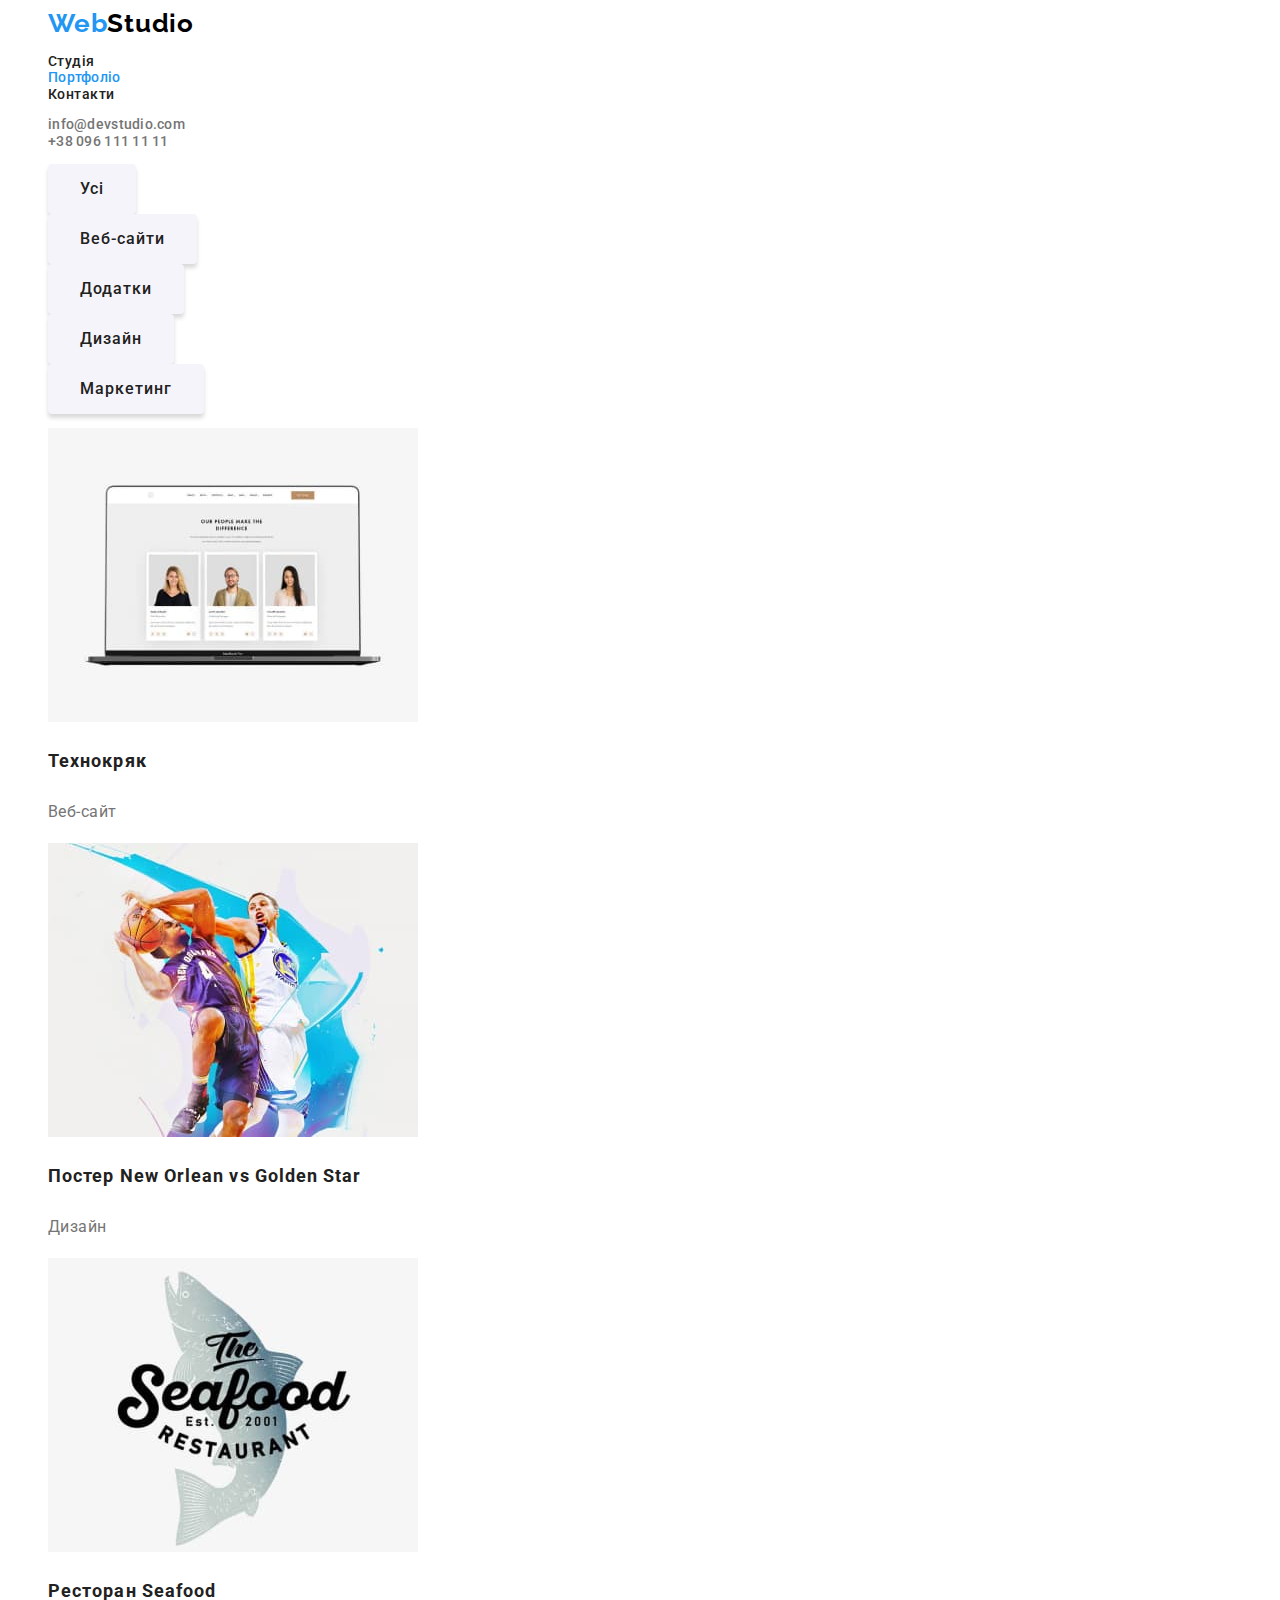
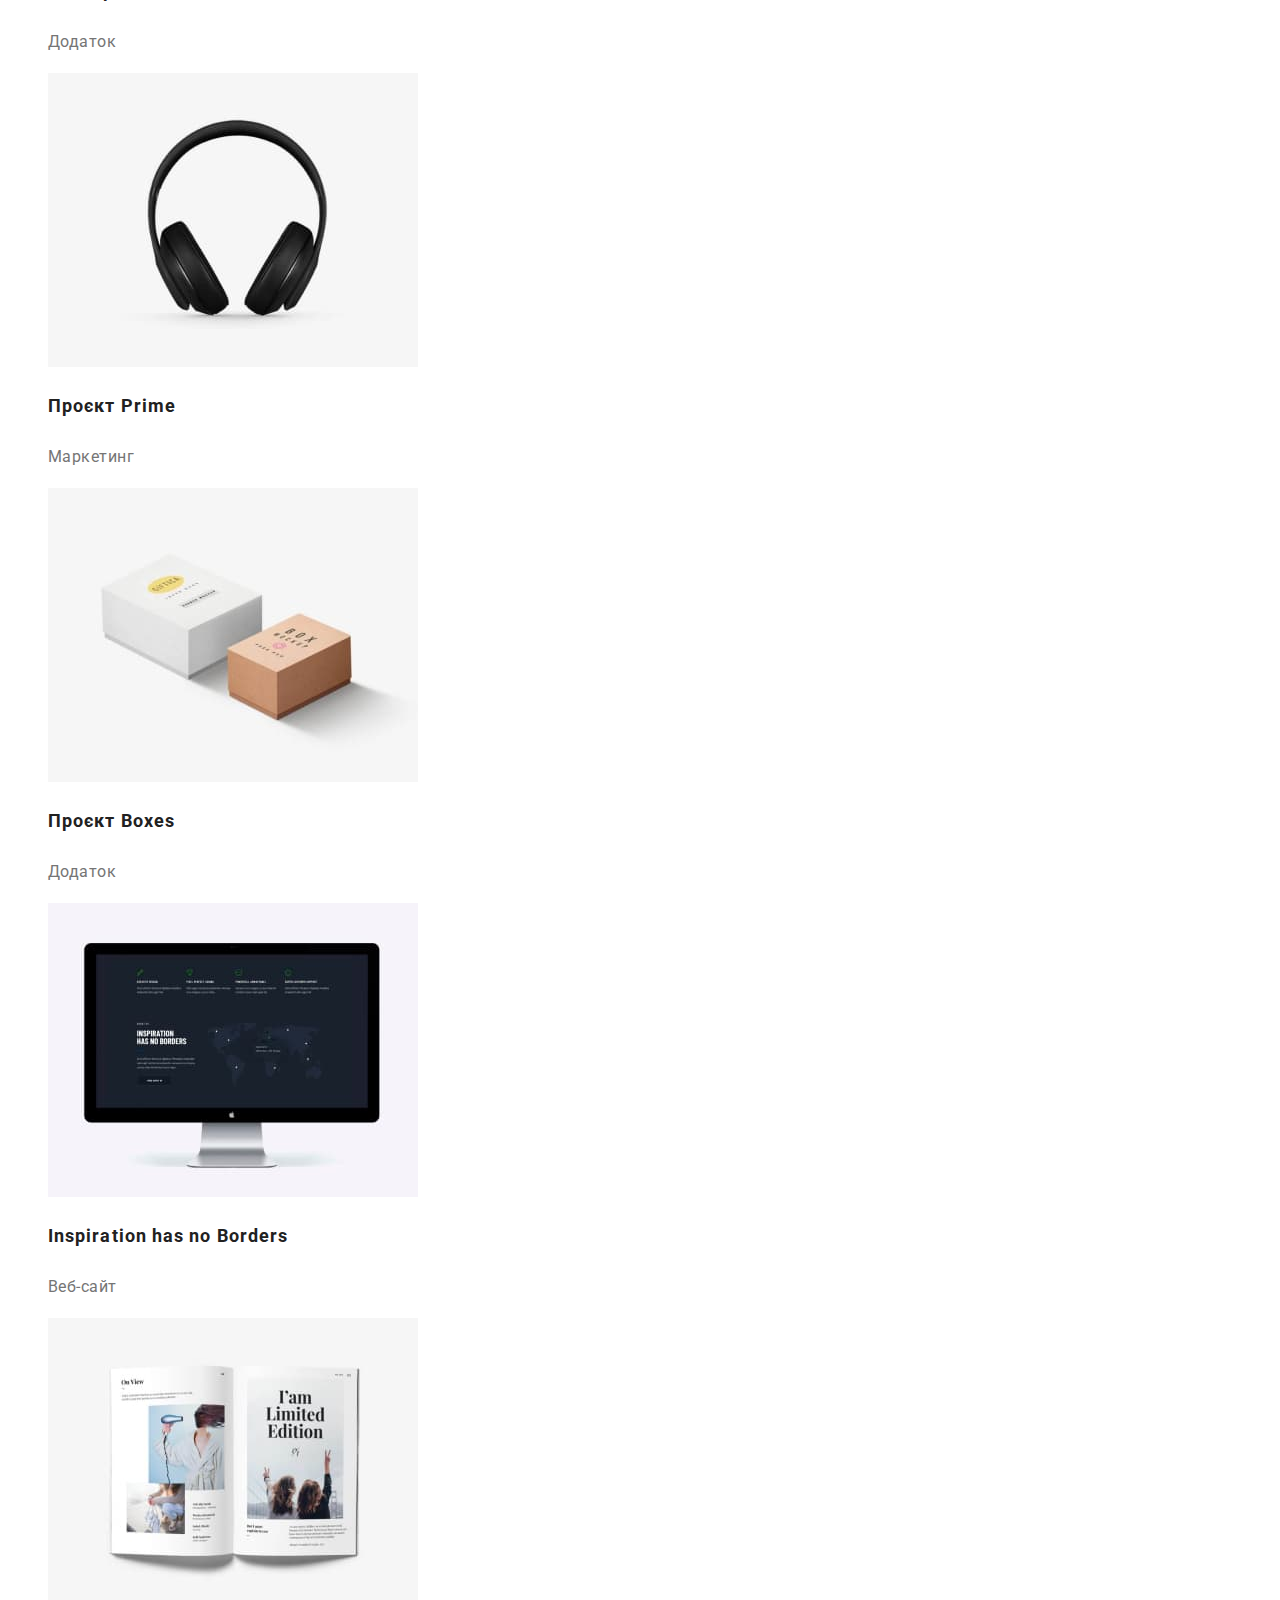
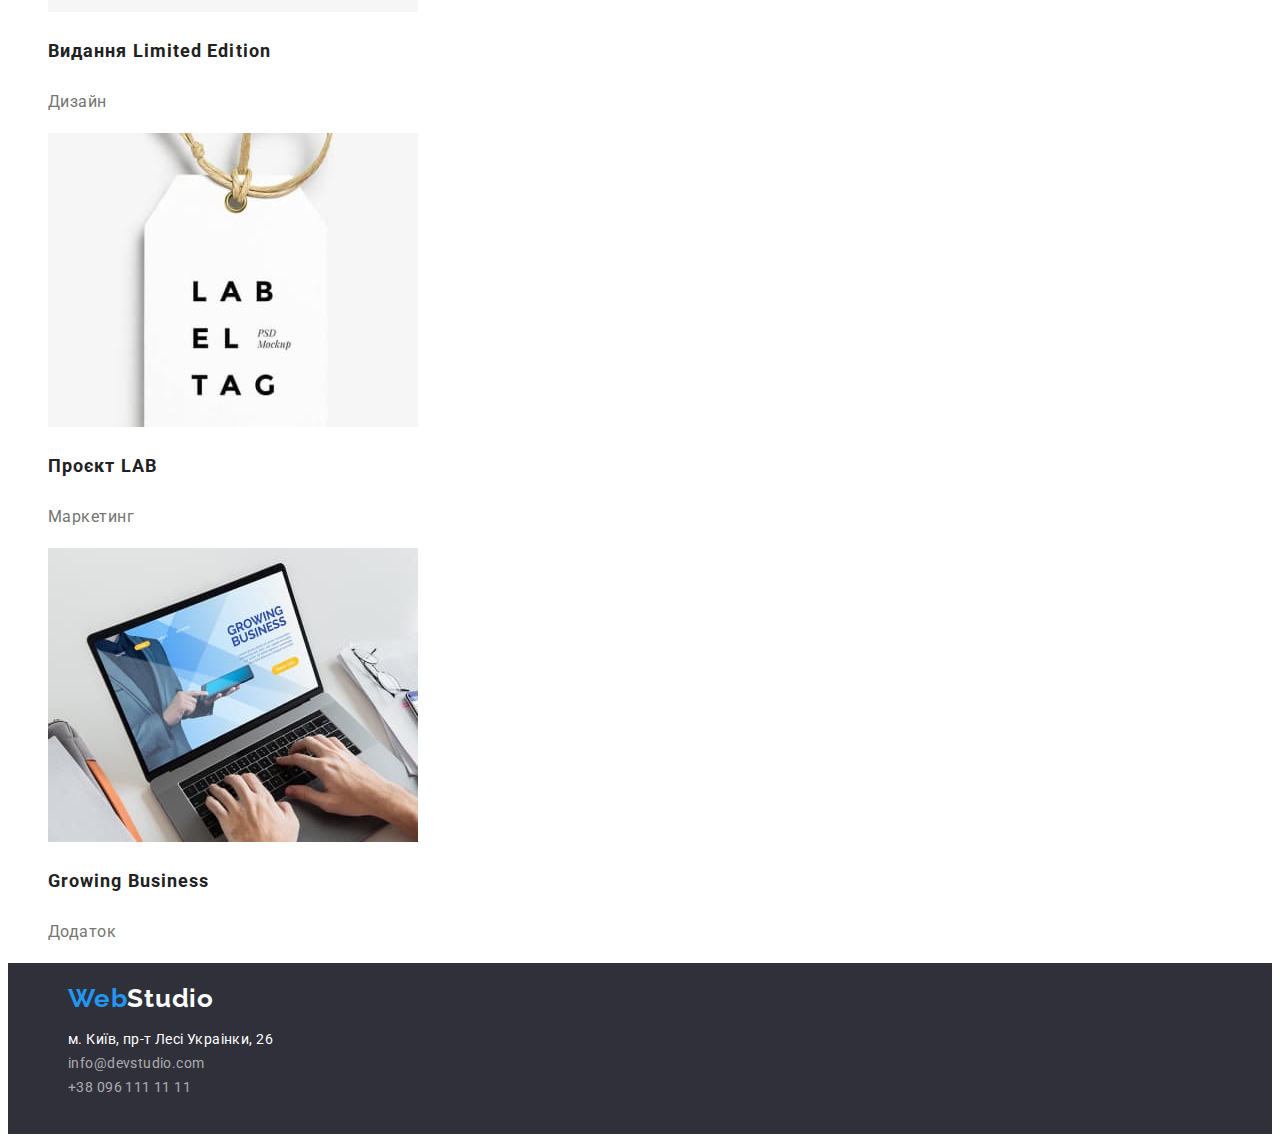
==== portfolio.html @ 859aaff2 "Initial commit" ====
<!DOCTYPE html>
<html lang="en">
<head>
    <meta charset="UTF-8">
    <meta http-equiv="X-UA-Compatible" content="IE=edge">
    <meta name="viewport" content="width=device-width, initial-scale=1.0">

    <title>Portfolio</title>
    <link rel="stylesheet" href="./css/styles.css">
    <link rel="preconnect" href="https://fonts.googleapis.com">
    <link rel="preconnect" href="https://fonts.gstatic.com" crossorigin>
    <link href="https://fonts.googleapis.com/css2?family=Raleway:wght@700&family=Roboto:wght@400;500;700;900&display=swap" rel="stylesheet">

</head>
<body>
    
    <!--HEADER-->
    <header class="header">

        <nav>
            <a class="logo" href="./index.html">Web<span class="logoheader">Studio</span></a>
            
    
            <ul>
              <li><a href="./index.html">Студія</a></li>
              <li><a href="./portfolio.html"><span class="link-active">Портфоліо</span></a></li>
              <li><a href="#">Контакти</a></li>
            </ul>
        </nav>

        <ul>
            <li><a href="mailto:info@devstudio.com" class="nav-mail">info@devstudio.com</a></li>
            <li><a href="tel:+380961111111" class="nav-tel">+38 096 111 11 11</a></li>
        </ul>

    </header>


    <!--MAIN-->
    <main>
        <section>
            <h1 class="visually-hidden">Портфоліо</h1>
            <ul>
                <li><button type="button" class="btn-portfolio"> Усі </button></li>
                <li><button type="button" class="btn-portfolio"> Веб-сайти </button></li>
                <li><button type="button" class="btn-portfolio"> Додатки </button></li>
                <li><button type="button" class="btn-portfolio"> Дизайн </button></li>
                <li><button type="button" class="btn-portfolio"> Маркетинг </button></li>
            </ul>


            
            <ul>
                    
                <!-- Картка 1-->
                        
                    <li><img src="images/item1.jpg" alt="ноутбук" width="370">
                                
                    <h3 class="item-title">Технокряк</h3>
                    <p class="item-descr">Веб-сайт</p></li>

                <!-- Картка 2-->
                
                    <li><img src="images/item2.jpg" alt="баскетбол" width="370">
                    
                    <h3 class="item-title">Постер New Orlean vs Golden Star</h3>
                    <p class="item-descr">Дизайн</p></li>

                <!-- Картка 3-->
                        
                    <li><img src="images/item3.jpg" alt="ресторан морепродуктів" width="370">
                
                    <h3 class="item-title">Ресторан Seafood</h3>
                    <p class="item-descr">Додаток</p></li>

                <!-- Картка 4-->
            
                    <li><img src="images/item4.jpg" alt="навушники" width="370">
                        
                    <h3 class="item-title">Проєкт Prime</h3>
                    <p class="item-descr">Маркетинг</p></li>  
                    
                <!-- Картка 5-->
                    
                <li><img src="images/item5.jpg" alt="коробочки" width="370">
            
                    <h3 class="item-title">Проєкт Boxes</h3>
                    <p class="item-descr">Додаток</p></li>

                <!-- Картка 6-->
            
                    <li><img src="images/item6.jpg" alt="монітор" width="370">
                        
                    <h3 class="item-title">Inspiration has no Borders</h3>
                    <p class="item-descr">Веб-сайт</p></li>   

                <!-- Картка 7-->
                            
                <li><img src="images/item7.jpg" alt="книга" width="370">
                    
                    <h3 class="item-title">Видання Limited Edition</h3>
                    <p class="item-descr">Дизайн</p></li>

                <!-- Картка 8-->
            
                    <li><img src="images/item8.jpg" alt="бірка" width="370">
                        
                    <h3 class="item-title">Проєкт LAB</h3>
                    <p class="item-descr">Маркетинг</p></li>   
                        
                <!-- Картка 9-->
            
                <li><img src="images/item9.jpg" alt="людина працює за ноутбуком" width="370">
                        
                    <h3 class="item-title">Growing Business</h3>
                    <p class="item-descr">Додаток</p></li>   
                    
            </ul>
        </section>



    </main>

    <!--FOOTER-->
    <footer class="footer">
        <a class="logo" href="./index.html">Web<span class="logofooter">Studio</span></a>
            <address>  
                <ul>
                    <li><a class="footer-address" href="https://goo.gl/maps/CPtrU1FHBa2aNyZL9" target="_blank" rel="noopener noreferrer nofollow">м. Київ, пр-т Лесі Украінки, 26</a></li>

                    <li><a class="footer-mail" href="mailto:info@devstudio.com">info@devstudio.com</a></li>
                    <li><a class="footer-tel" href="tel:+380961111111">+38 096 111 11 11</a></li>
                </ul>
            </address>
    </footer>

</body>
</html>
---- css/styles.css ----
:root {
    --main-color: #212121;
    --secondary-color: #757575;
    --active-color: #2196F3;
    --white-color: #ffffff;
    --link-color-rgba: rgba(255, 255, 255, 0.6);
    --bg-dark: #2F303A;
    --bg-light: #F5F4FA;
    --main-font: 'Roboto', sans-serif;
    --secondary-font: 'Raleway', sans-serif;
}

body {
    font-family: var(--main-font);
    color: var(--secondary-color);
    font-size: 14px;
    letter-spacing: 0.03em;
    background-color: var(--white-color);
}

a {
    color: var(--main-color);
    font-weight: 500;
    text-decoration: none;
}

a:focus, a:hover {
    color: var(--active-color);
}

ul {
    list-style-type: none; 
}

.link-active {
    font-weight: 500;
    font-size: 14px;
    line-height: 1.14;
    letter-spacing: 0.02em;

    color: var(--active-color);
}

.visually-hidden {
    position: absolute;
    white-space: nowrap;
    width: 1px;
    height: 1px;
    overflow: hidden;
    border: 0;
    padding: 0;
    clip: rect(0 0 0 0);
    clip-path: inset(50%);
    margin: -1px;
}
  
/* H E A D E R */

.header {
    background-color: var(--white-color);
}

.logo {
    font-family: var(--secondary-font);
    font-style: normal;
    font-weight: 700;
    font-size: 26px;
    line-height: 1.19;
    letter-spacing: 0.03em;
    text-decoration: none;
    padding-left: 40px;
    
    color: var(--active-color);
}

.logoheader {
    color: #000000;
}

.nav-mail {
    font-weight: 500;
    font-size: 14px;
    line-height: 1.14;
    letter-spacing: 0.02em;

    color: var(--secondary-color);

}

.nav-tel {
    font-weight: 500;
    font-size: 14px;
    line-height: 1.14;
    letter-spacing: 0.02em;

    color: var(--secondary-color)
}


/* M A I N */

.section {
    background: var(--bg-dark);
    text-align: center;
    justify-content: center;
    padding: 50px;

}

.section-title {
    font-weight: 900;
    font-size: 44px;
    line-height: 1.36;

    text-align: center;
    letter-spacing: 0.06em;
    text-transform: uppercase;

    color: var(--white-color);
}

.btn-main {
    font-family: inherit;
    font-weight: 700;
    font-size: 16px;
    line-height: 1.875;
    align-items: center;
    text-align: center;
    letter-spacing: 0.06em;
    padding: 10px 32px;

    color: var(--white-color);

    background: var(--active-color);
    box-shadow: 0px 4px 4px rgba(0, 0, 0, 0.15);
    border-radius: 4px;
    border-style: none;
}

.btn-main:hover, .btn-main:focus  {
    cursor: pointer;
}

.description-title {
    font-weight: 700;
    font-size: 14px;
    line-height: 1.71;
    letter-spacing: 0.03em;
    text-transform: uppercase;

    color: var(--main-color);
}

.description-text {
    font-weight: 400;
    font-size: 14px;
    line-height: 1.71;
    letter-spacing: 0.03em;

    color: var(--secondary-color)
}

.row {
    display: inline-flex;
    flex-direction: row;
}

.img-item {
    margin-left: 30px;
    align-items: center;
}

.title {
    font-weight: 700;
    font-size: 36px;
    line-height: 1.16;
    text-align: center;
    letter-spacing: 0.03em;

    color: var(--main-color);
}

.team {
    background: var(--bg-light);
}

/*.card {
    display: inline-flex;
    margin-left: 30px;
    margin-bottom: 30px;
    background: var(--white-color);
    
    box-shadow: 0px 1px 3px rgba(0, 0, 0, 0.12), 0px 1px 1px rgba(0, 0, 0, 0.14), 0px 2px 1px rgba(0, 0, 0, 0.2);
    border-radius: 0px 0px 4px 4px;
}*/

.team-img {
    text-align: center;
}

.team-title {
    font-weight: 500;
    font-size: 16px;
    line-height: 1.187;
    text-align: center;
    letter-spacing: 0.03em;

    color: var(--main-color)
}

.team-text {
    font-weight: 400;
    font-size: 16px;
    line-height: 1.16;
    text-align: center;
    letter-spacing: 0.03em;

    color: var(--secondary-color)
}

/* F O O T E R */

.footer {
    padding: 20px;
    background-color: var(--bg-dark);
}

.logofooter {
    color: var(--white-color);
}

.footer-address {

    font-style: normal;
    font-weight: 400;
    font-size: 14px;
    line-height: 1.71;
    letter-spacing: 0.03em;

    color: var(--white-color);
}

.footer-mail, .footer-tel {
    font-style: normal;
    font-weight: 400;
    font-size: 14px;
    line-height: 1.71;
    letter-spacing: 0.03em;
    
    color: var(--link-color-rgba);
}

/* P O R T F O L I O   P A G E */

.item-title {
    font-size: 18px;
    line-height: 2;
    letter-spacing: 0.06em;

    color: var(--main-color)
}

.item-descr {
    font-size: 16px;
    line-height: 1.875;
    letter-spacing: 0.03em;

    color: var(--secondary-color)
}

.btn-portfolio {
    font-family: inherit;
    font-weight: 500;
    font-size: 16px;
    line-height: 1.875;
    align-items: center;
    text-align: center;
    letter-spacing: 0.06em;
    padding: 10px 32px;

    color: var(--main-color);

    
    background: var(--bg-light);
    box-shadow: 0px 4px 4px rgba(0, 0, 0, 0.15);
    border-radius: 4px;
    border-style: none;
    
}

.btn-portfolio:hover, .btn-portfolio:focus {
    cursor: pointer;
    background: var(--active-color);
    color:var(--white-color);
}
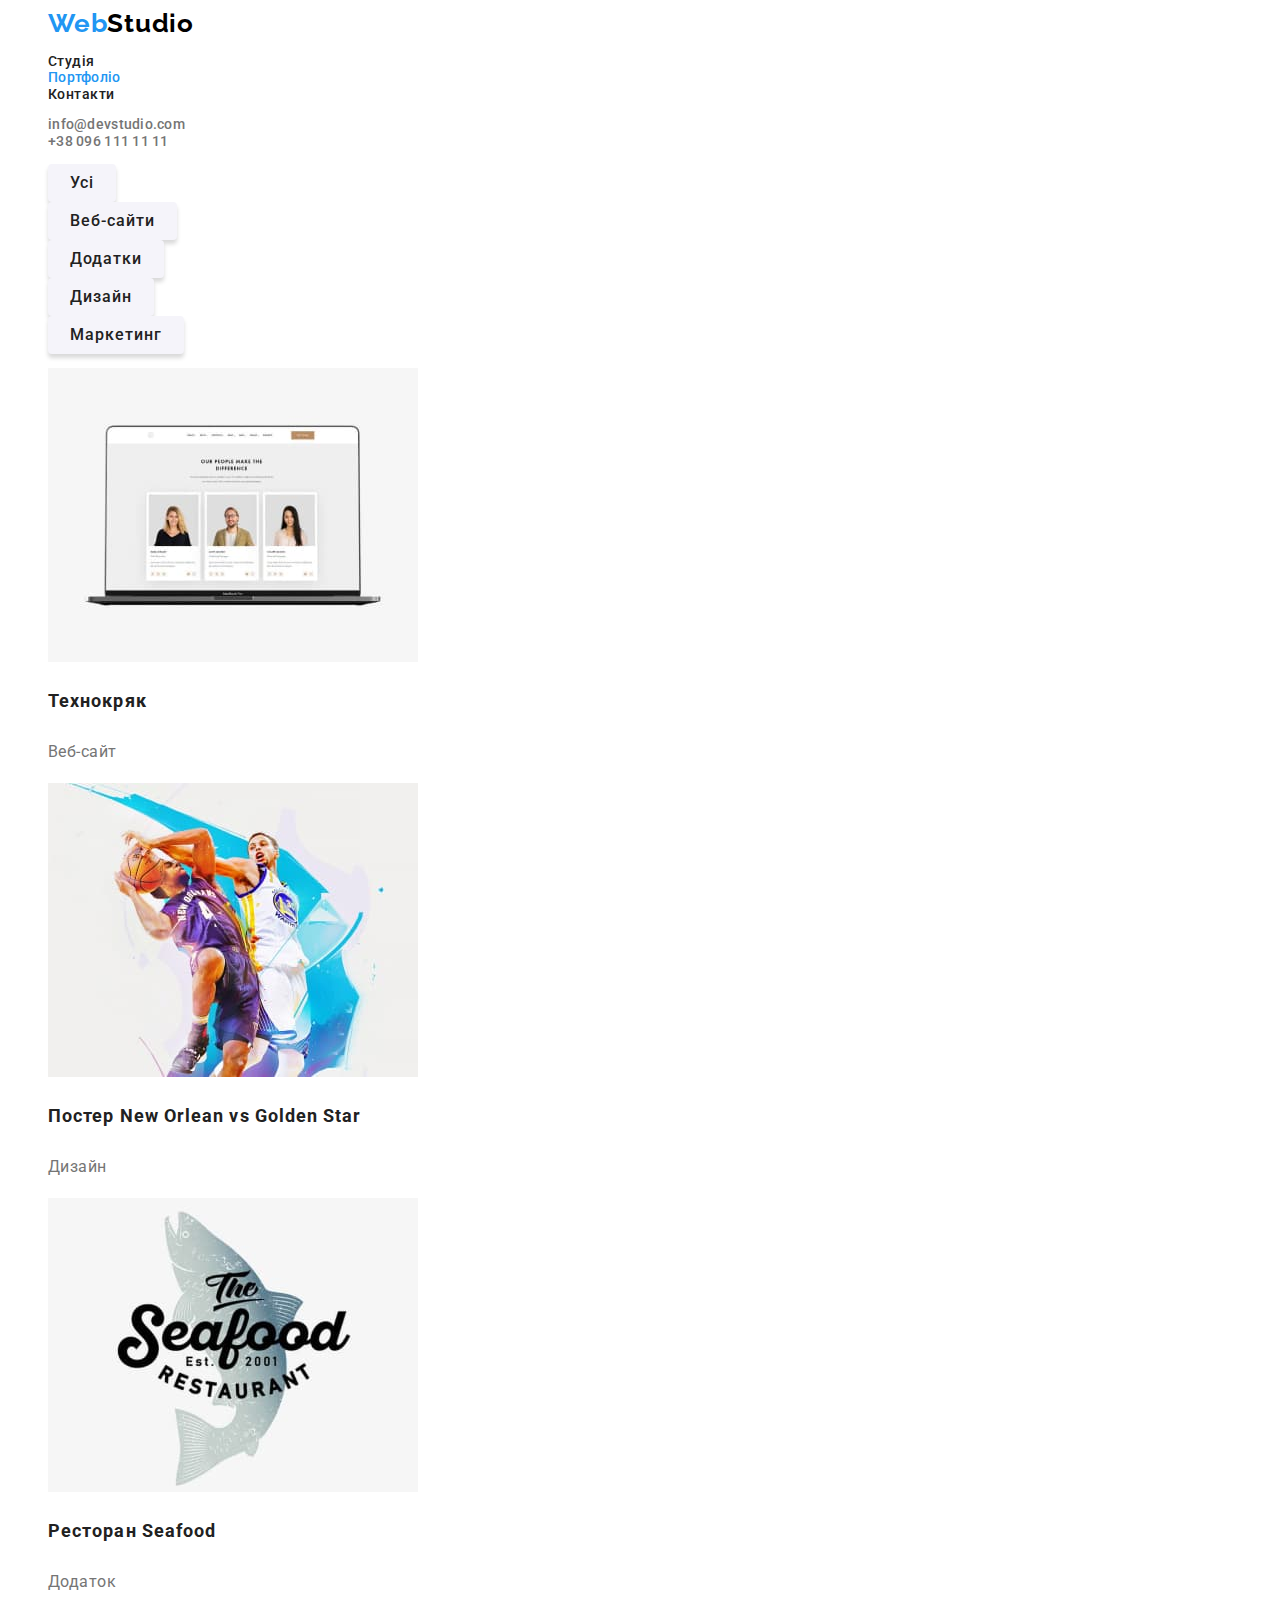
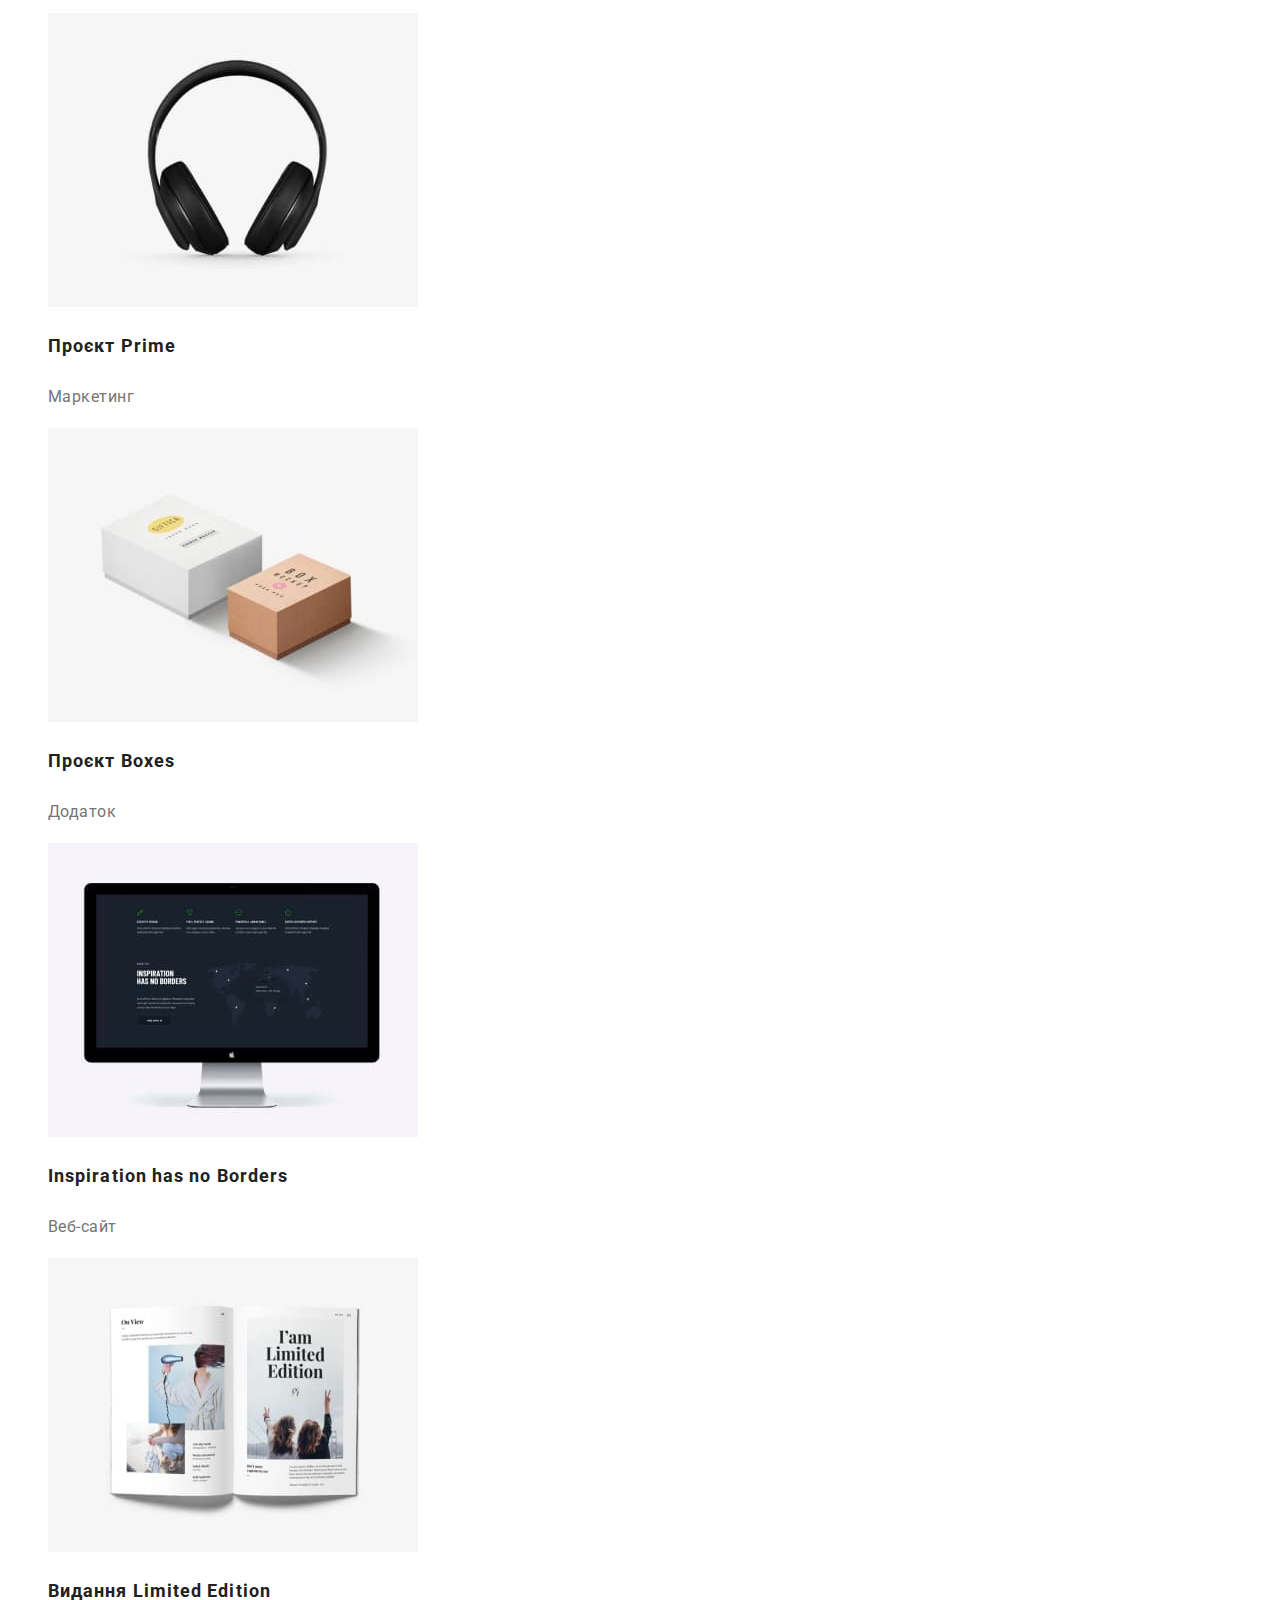
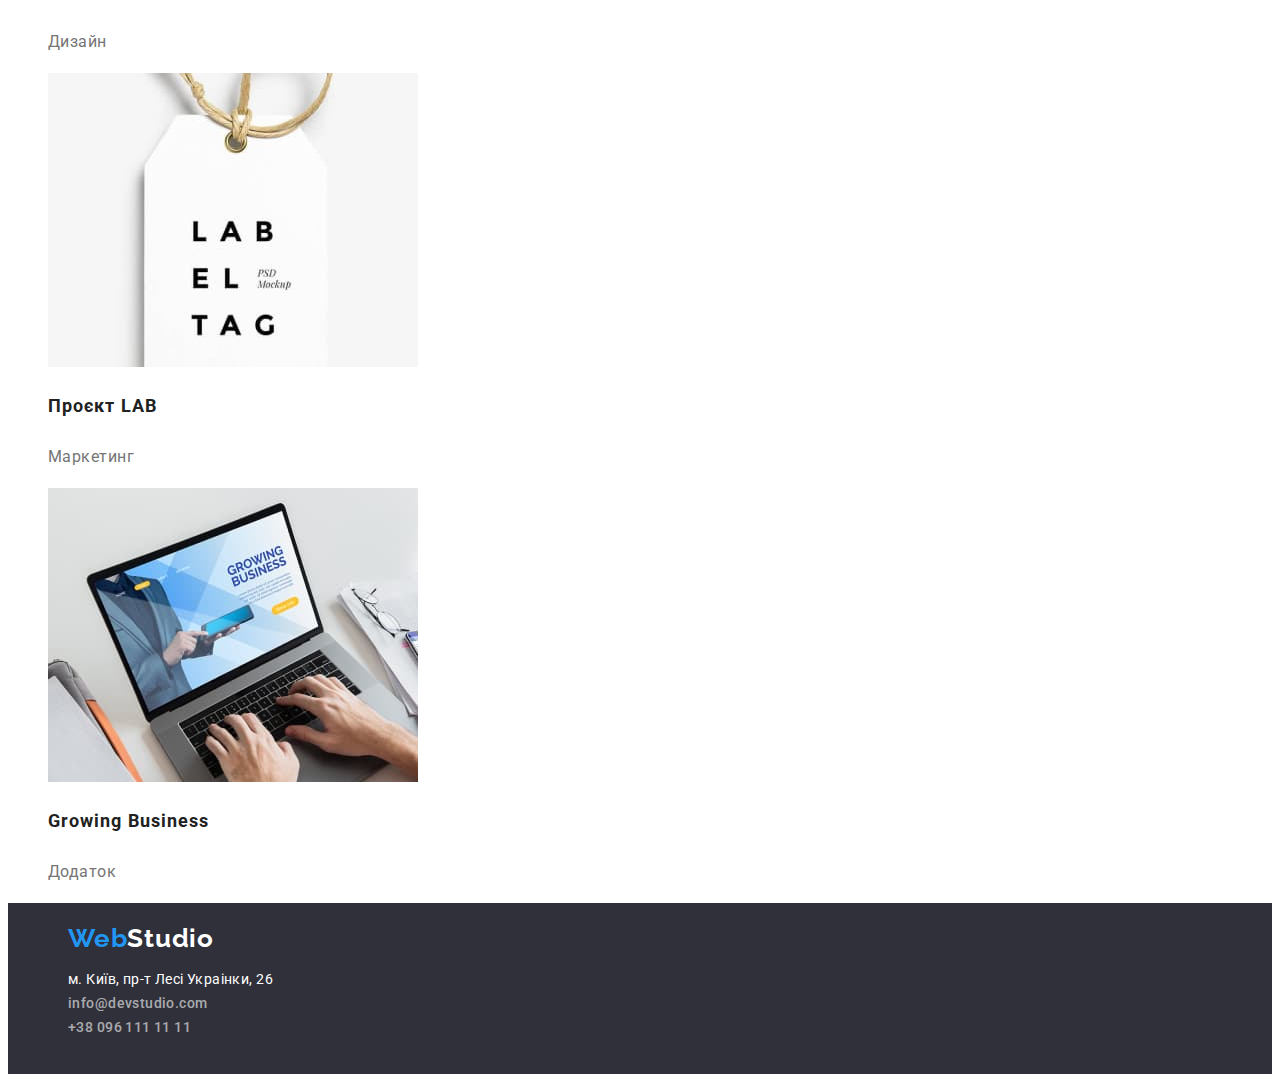
==== commit 27b11749: "update code" ====
--- a/portfolio.html
+++ b/portfolio.html
@@ -29,8 +29,8 @@
         </nav>
 
         <ul>
-            <li><a href="mailto:info@devstudio.com" class="nav-mail">info@devstudio.com</a></li>
-            <li><a href="tel:+380961111111" class="nav-tel">+38 096 111 11 11</a></li>
+            <li><a href="mailto:info@devstudio.com" class="nav-contact">info@devstudio.com</a></li>
+            <li><a href="tel:+380961111111" class="nav-contact">+38 096 111 11 11</a></li>
         </ul>
 
     </header>
@@ -48,69 +48,78 @@
                 <li><button type="button" class="btn-portfolio"> Маркетинг </button></li>
             </ul>
 
-
+            
             
             <ul>
                     
                 <!-- Картка 1-->
                         
-                    <li><img src="images/item1.jpg" alt="ноутбук" width="370">
+                    <li><a href="#" target="_blank" rel="noopener noreferrer nofollow">
+                    <img src="images/item1.jpg" alt="ноутбук" width="370"></a>
                                 
                     <h3 class="item-title">Технокряк</h3>
                     <p class="item-descr">Веб-сайт</p></li>
 
                 <!-- Картка 2-->
                 
-                    <li><img src="images/item2.jpg" alt="баскетбол" width="370">
+                    <li><a href="#" target="_blank" rel="noopener noreferrer nofollow">
+                    <img src="images/item2.jpg" alt="баскетбол" width="370"></a>
                     
                     <h3 class="item-title">Постер New Orlean vs Golden Star</h3>
                     <p class="item-descr">Дизайн</p></li>
 
                 <!-- Картка 3-->
                         
-                    <li><img src="images/item3.jpg" alt="ресторан морепродуктів" width="370">
+                    <li><a href="#" target="_blank" rel="noopener noreferrer nofollow">
+                    <img src="images/item3.jpg" alt="ресторан морепродуктів" width="370"></a>
                 
                     <h3 class="item-title">Ресторан Seafood</h3>
                     <p class="item-descr">Додаток</p></li>
 
                 <!-- Картка 4-->
             
-                    <li><img src="images/item4.jpg" alt="навушники" width="370">
+                    <li><a href="#" target="_blank" rel="noopener noreferrer nofollow">
+                    <img src="images/item4.jpg" alt="навушники" width="370"></a>
                         
                     <h3 class="item-title">Проєкт Prime</h3>
                     <p class="item-descr">Маркетинг</p></li>  
                     
                 <!-- Картка 5-->
                     
-                <li><img src="images/item5.jpg" alt="коробочки" width="370">
+                    <li><a href="#" target="_blank" rel="noopener noreferrer nofollow">
+                    <img src="images/item5.jpg" alt="коробочки" width="370"></a>
             
                     <h3 class="item-title">Проєкт Boxes</h3>
                     <p class="item-descr">Додаток</p></li>
 
                 <!-- Картка 6-->
             
-                    <li><img src="images/item6.jpg" alt="монітор" width="370">
+                    <li><a href="#" target="_blank" rel="noopener noreferrer nofollow">
+                    <img src="images/item6.jpg" alt="монітор" width="370"></a>
                         
                     <h3 class="item-title">Inspiration has no Borders</h3>
                     <p class="item-descr">Веб-сайт</p></li>   
 
                 <!-- Картка 7-->
                             
-                <li><img src="images/item7.jpg" alt="книга" width="370">
+                    <li><a href="#" target="_blank" rel="noopener noreferrer nofollow">
+                    <img src="images/item7.jpg" alt="книга" width="370"></a>
                     
                     <h3 class="item-title">Видання Limited Edition</h3>
                     <p class="item-descr">Дизайн</p></li>
 
                 <!-- Картка 8-->
             
-                    <li><img src="images/item8.jpg" alt="бірка" width="370">
+                    <li><a href="#" target="_blank" rel="noopener noreferrer nofollow">
+                    <img src="images/item8.jpg" alt="бірка" width="370"></a>
                         
                     <h3 class="item-title">Проєкт LAB</h3>
                     <p class="item-descr">Маркетинг</p></li>   
                         
                 <!-- Картка 9-->
             
-                <li><img src="images/item9.jpg" alt="людина працює за ноутбуком" width="370">
+                    <li><a href="#" target="_blank" rel="noopener noreferrer nofollow">
+                    <img src="images/item9.jpg" alt="людина працює за ноутбуком" width="370"></a>
                         
                     <h3 class="item-title">Growing Business</h3>
                     <p class="item-descr">Додаток</p></li>   
@@ -129,8 +138,8 @@
                 <ul>
                     <li><a class="footer-address" href="https://goo.gl/maps/CPtrU1FHBa2aNyZL9" target="_blank" rel="noopener noreferrer nofollow">м. Київ, пр-т Лесі Украінки, 26</a></li>
 
-                    <li><a class="footer-mail" href="mailto:info@devstudio.com">info@devstudio.com</a></li>
-                    <li><a class="footer-tel" href="tel:+380961111111">+38 096 111 11 11</a></li>
+                    <li><a class="footer-contact" href="mailto:info@devstudio.com">info@devstudio.com</a></li>
+                    <li><a class="footer-contact" href="tel:+380961111111">+38 096 111 11 11</a></li>
                 </ul>
             </address>
     </footer>
--- a/css/styles.css
+++ b/css/styles.css
@@ -19,13 +19,13 @@
 }
 
 a {
-    color: var(--main-color);
+    color: #212121;
     font-weight: 500;
     text-decoration: none;
 }
 
 a:focus, a:hover {
-    color: var(--active-color);
+    color: #2196F3;
 }
 
 ul {
@@ -33,7 +33,6 @@
 }
 
 .link-active {
-    font-weight: 500;
     font-size: 14px;
     line-height: 1.14;
     letter-spacing: 0.02em;
@@ -77,8 +76,7 @@
     color: #000000;
 }
 
-.nav-mail {
-    font-weight: 500;
+.nav-contact {
     font-size: 14px;
     line-height: 1.14;
     letter-spacing: 0.02em;
@@ -87,15 +85,6 @@
 
 }
 
-.nav-tel {
-    font-weight: 500;
-    font-size: 14px;
-    line-height: 1.14;
-    letter-spacing: 0.02em;
-
-    color: var(--secondary-color)
-}
-
 
 /* M A I N */
 
@@ -108,7 +97,6 @@
 }
 
 .section-title {
-    font-weight: 900;
     font-size: 44px;
     line-height: 1.36;
 
@@ -139,10 +127,10 @@
 
 .btn-main:hover, .btn-main:focus  {
     cursor: pointer;
+    background-color: #188CE8;
 }
 
 .description-title {
-    font-weight: 700;
     font-size: 14px;
     line-height: 1.71;
     letter-spacing: 0.03em;
@@ -152,7 +140,6 @@
 }
 
 .description-text {
-    font-weight: 400;
     font-size: 14px;
     line-height: 1.71;
     letter-spacing: 0.03em;
@@ -171,7 +158,6 @@
 }
 
 .title {
-    font-weight: 700;
     font-size: 36px;
     line-height: 1.16;
     text-align: center;
@@ -199,7 +185,6 @@
 }
 
 .team-title {
-    font-weight: 500;
     font-size: 16px;
     line-height: 1.187;
     text-align: center;
@@ -209,7 +194,6 @@
 }
 
 .team-text {
-    font-weight: 400;
     font-size: 16px;
     line-height: 1.16;
     text-align: center;
@@ -230,7 +214,6 @@
 }
 
 .footer-address {
-
     font-style: normal;
     font-weight: 400;
     font-size: 14px;
@@ -240,9 +223,8 @@
     color: var(--white-color);
 }
 
-.footer-mail, .footer-tel {
+.footer-contact {
     font-style: normal;
-    font-weight: 400;
     font-size: 14px;
     line-height: 1.71;
     letter-spacing: 0.03em;
@@ -272,11 +254,11 @@
     font-family: inherit;
     font-weight: 500;
     font-size: 16px;
-    line-height: 1.875;
+    line-height: 1.625;
     align-items: center;
     text-align: center;
     letter-spacing: 0.06em;
-    padding: 10px 32px;
+    padding: 6px 22px;
 
     color: var(--main-color);
 
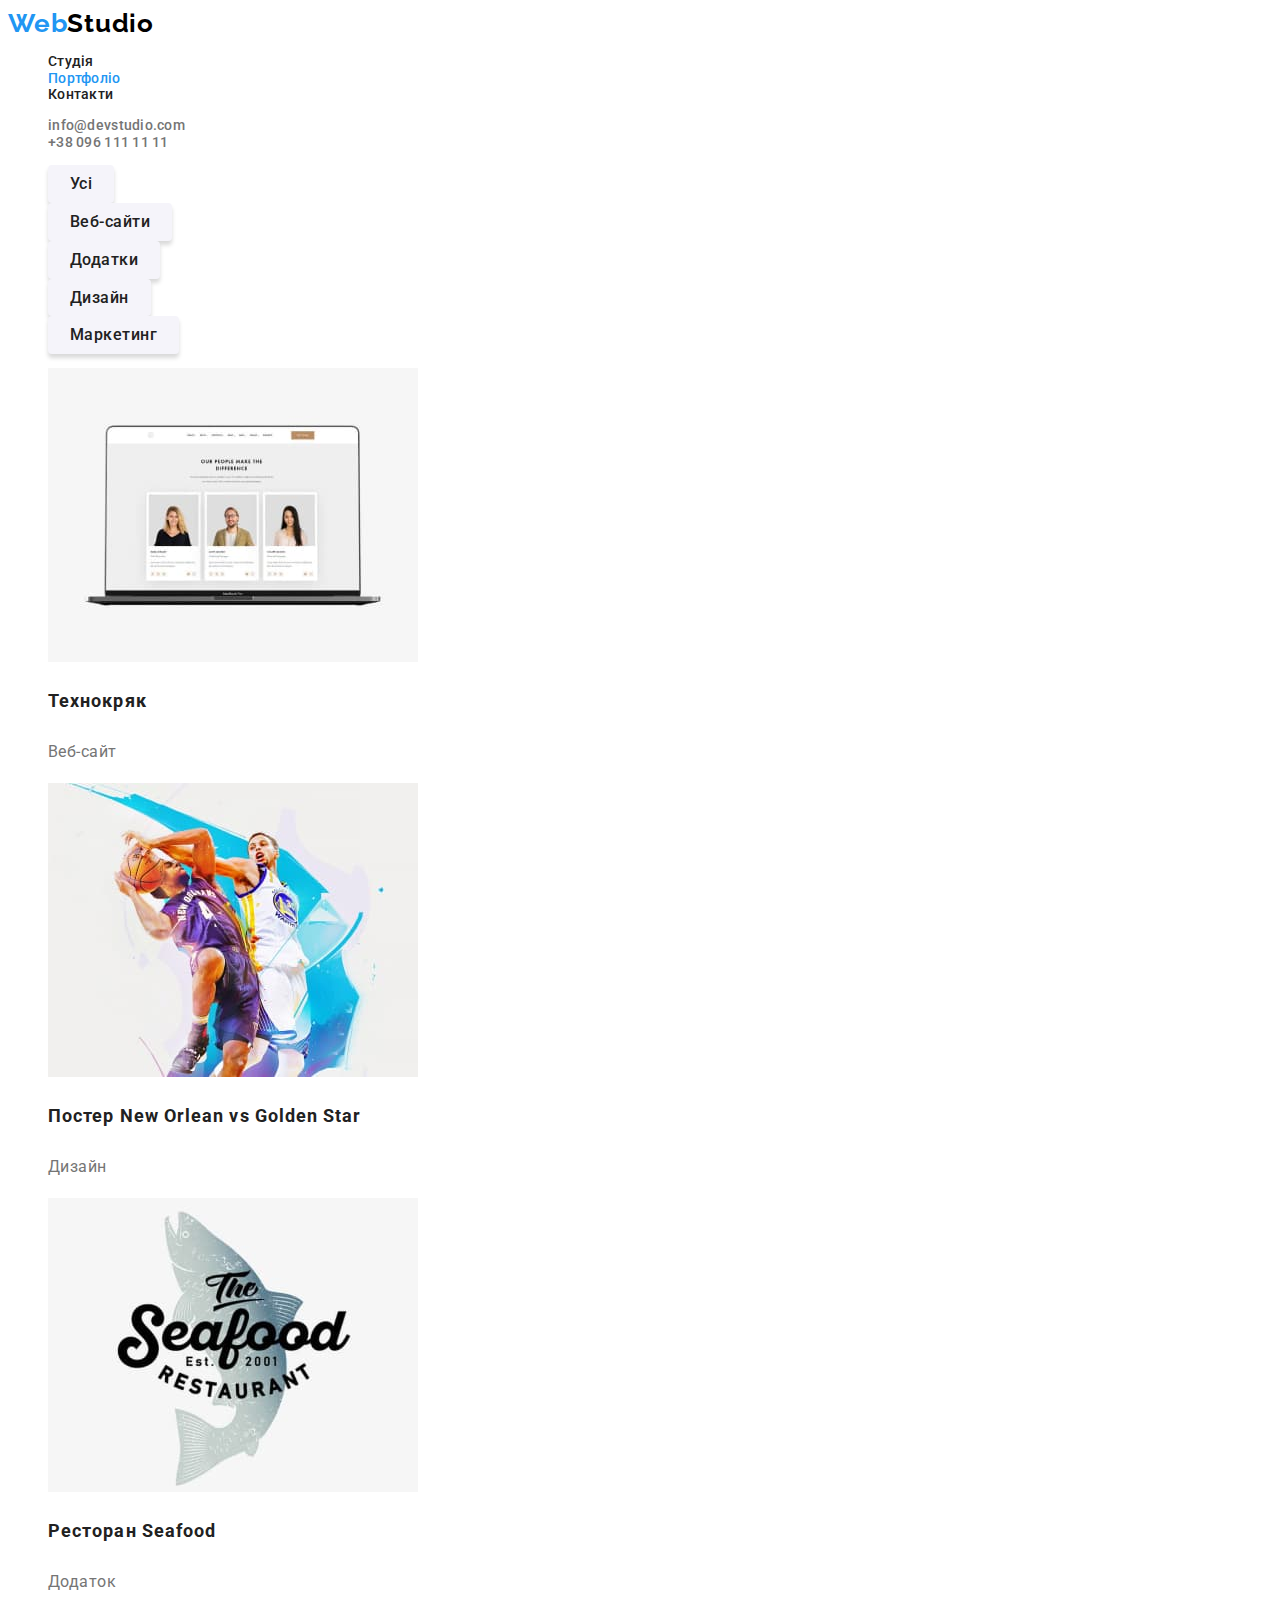
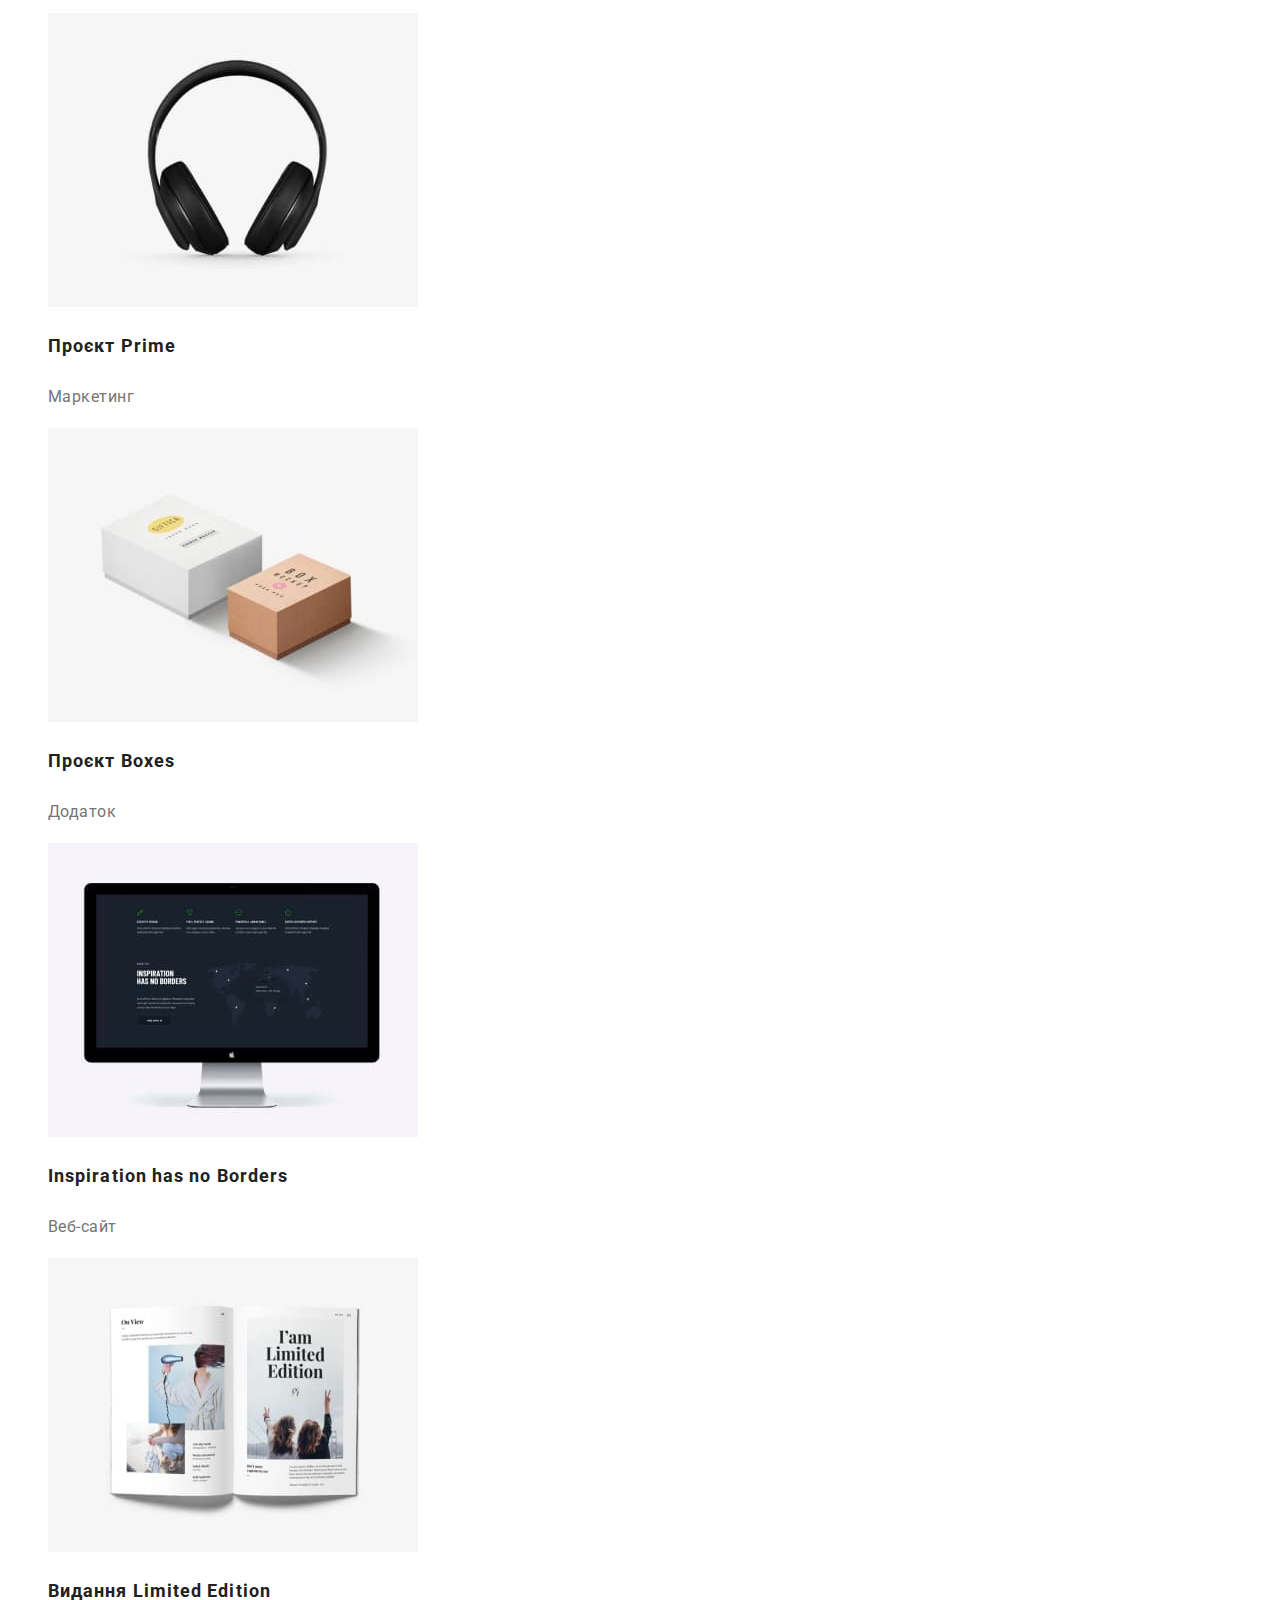
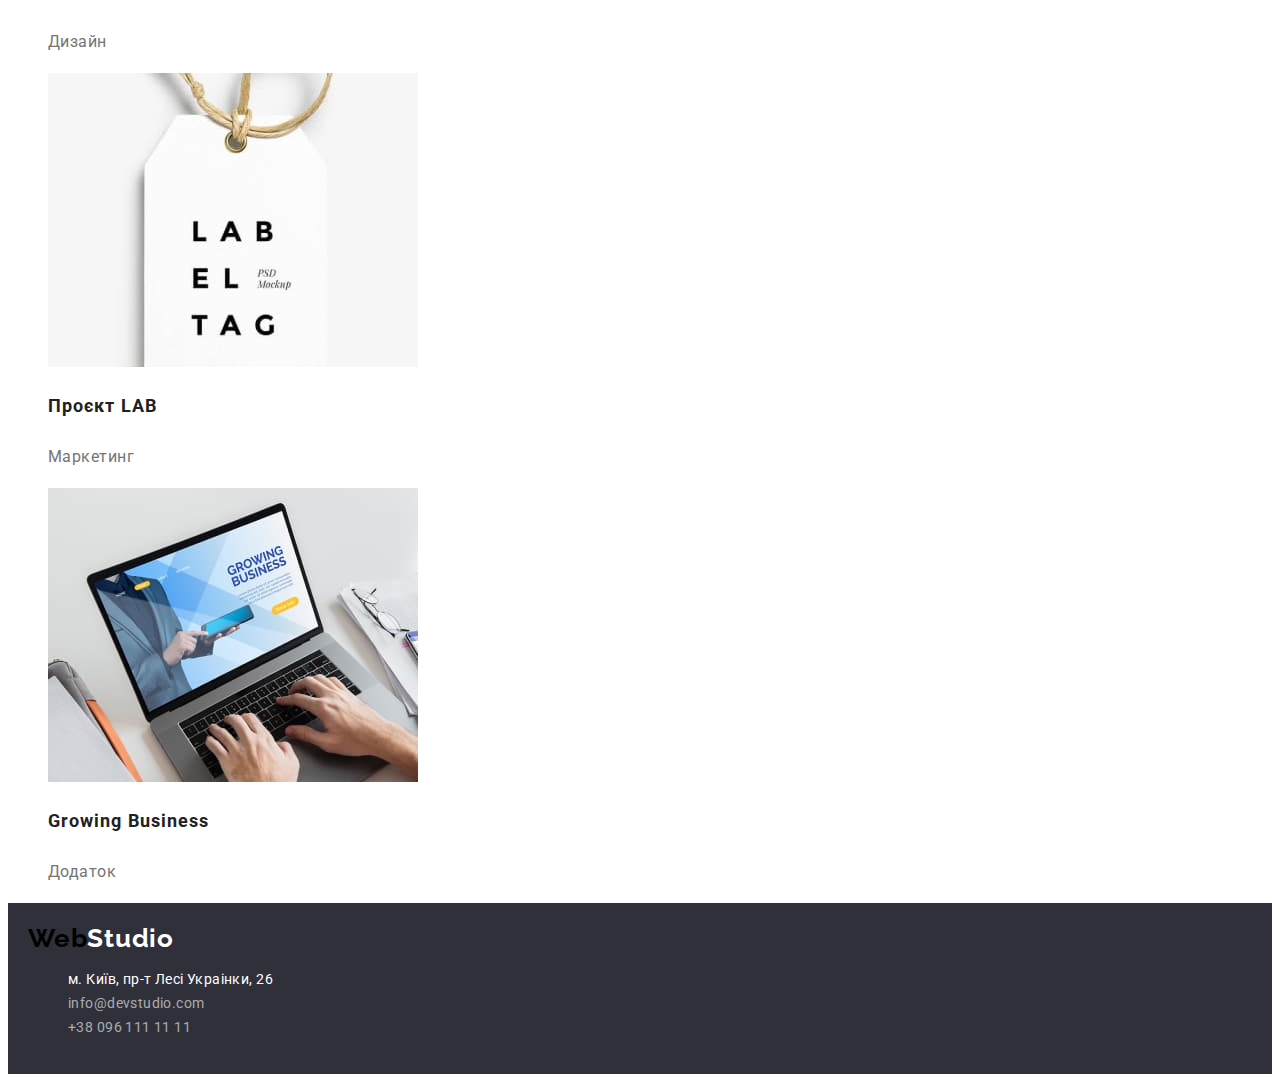
==== commit 3755b2d4: "update code" ====
--- a/portfolio.html
+++ b/portfolio.html
@@ -18,19 +18,19 @@
     <header class="header">
 
         <nav>
-            <a class="logo" href="./index.html">Web<span class="logoheader">Studio</span></a>
-            
+            <a class="logo" href="./index.html" lang="en"><span class="logoheader">Web</span>Studio</a>
+          
     
-            <ul>
+            <ul class="site-nav">
               <li><a href="./index.html">Студія</a></li>
-              <li><a href="./portfolio.html"><span class="link-active">Портфоліо</span></a></li>
+              <li><a class="current" href="./portfolio.html">Портфоліо</a></li>
               <li><a href="#">Контакти</a></li>
             </ul>
         </nav>
 
-        <ul>
-            <li><a href="mailto:info@devstudio.com" class="nav-contact">info@devstudio.com</a></li>
-            <li><a href="tel:+380961111111" class="nav-contact">+38 096 111 11 11</a></li>
+        <ul class="nav-contact">
+            <li><a href="mailto:info@devstudio.com">info@devstudio.com</a></li>
+            <li><a href="tel:+380961111111">+38 096 111 11 11</a></li>
         </ul>
 
     </header>
@@ -55,74 +55,74 @@
                 <!-- Картка 1-->
                         
                     <li><a href="#" target="_blank" rel="noopener noreferrer nofollow">
-                    <img src="images/item1.jpg" alt="ноутбук" width="370"></a>
+                    <img src="images/item1.jpg" alt="ноутбук" width="370">
                                 
                     <h3 class="item-title">Технокряк</h3>
-                    <p class="item-descr">Веб-сайт</p></li>
+                    <p class="item-descr">Веб-сайт</p></a></li>
 
                 <!-- Картка 2-->
                 
                     <li><a href="#" target="_blank" rel="noopener noreferrer nofollow">
-                    <img src="images/item2.jpg" alt="баскетбол" width="370"></a>
+                    <img src="images/item2.jpg" alt="баскетбол" width="370">
                     
                     <h3 class="item-title">Постер New Orlean vs Golden Star</h3>
-                    <p class="item-descr">Дизайн</p></li>
+                    <p class="item-descr">Дизайн</p></a></li>
 
                 <!-- Картка 3-->
                         
                     <li><a href="#" target="_blank" rel="noopener noreferrer nofollow">
-                    <img src="images/item3.jpg" alt="ресторан морепродуктів" width="370"></a>
+                    <img src="images/item3.jpg" alt="ресторан морепродуктів" width="370">
                 
                     <h3 class="item-title">Ресторан Seafood</h3>
-                    <p class="item-descr">Додаток</p></li>
+                    <p class="item-descr">Додаток</p></a></li>
 
                 <!-- Картка 4-->
             
                     <li><a href="#" target="_blank" rel="noopener noreferrer nofollow">
-                    <img src="images/item4.jpg" alt="навушники" width="370"></a>
+                    <img src="images/item4.jpg" alt="навушники" width="370">
                         
                     <h3 class="item-title">Проєкт Prime</h3>
-                    <p class="item-descr">Маркетинг</p></li>  
+                    <p class="item-descr">Маркетинг</p></a></li>  
                     
                 <!-- Картка 5-->
                     
                     <li><a href="#" target="_blank" rel="noopener noreferrer nofollow">
-                    <img src="images/item5.jpg" alt="коробочки" width="370"></a>
+                    <img src="images/item5.jpg" alt="коробочки" width="370">
             
                     <h3 class="item-title">Проєкт Boxes</h3>
-                    <p class="item-descr">Додаток</p></li>
+                    <p class="item-descr">Додаток</p></a></li>
 
                 <!-- Картка 6-->
             
                     <li><a href="#" target="_blank" rel="noopener noreferrer nofollow">
-                    <img src="images/item6.jpg" alt="монітор" width="370"></a>
+                    <img src="images/item6.jpg" alt="монітор" width="370">
                         
                     <h3 class="item-title">Inspiration has no Borders</h3>
-                    <p class="item-descr">Веб-сайт</p></li>   
+                    <p class="item-descr">Веб-сайт</p></a></li>   
 
                 <!-- Картка 7-->
                             
                     <li><a href="#" target="_blank" rel="noopener noreferrer nofollow">
-                    <img src="images/item7.jpg" alt="книга" width="370"></a>
+                    <img src="images/item7.jpg" alt="книга" width="370">
                     
                     <h3 class="item-title">Видання Limited Edition</h3>
-                    <p class="item-descr">Дизайн</p></li>
+                    <p class="item-descr">Дизайн</p></a></li>
 
                 <!-- Картка 8-->
             
                     <li><a href="#" target="_blank" rel="noopener noreferrer nofollow">
-                    <img src="images/item8.jpg" alt="бірка" width="370"></a>
+                    <img src="images/item8.jpg" alt="бірка" width="370">
                         
                     <h3 class="item-title">Проєкт LAB</h3>
-                    <p class="item-descr">Маркетинг</p></li>   
+                    <p class="item-descr">Маркетинг</p></a></li>   
                         
                 <!-- Картка 9-->
             
                     <li><a href="#" target="_blank" rel="noopener noreferrer nofollow">
-                    <img src="images/item9.jpg" alt="людина працює за ноутбуком" width="370"></a>
+                    <img src="images/item9.jpg" alt="людина працює за ноутбуком" width="370">
                         
                     <h3 class="item-title">Growing Business</h3>
-                    <p class="item-descr">Додаток</p></li>   
+                    <p class="item-descr">Додаток</p></a></li>   
                     
             </ul>
         </section>
@@ -135,7 +135,7 @@
     <footer class="footer">
         <a class="logo" href="./index.html">Web<span class="logofooter">Studio</span></a>
             <address>  
-                <ul>
+                <ul class="footer-items">
                     <li><a class="footer-address" href="https://goo.gl/maps/CPtrU1FHBa2aNyZL9" target="_blank" rel="noopener noreferrer nofollow">м. Київ, пр-т Лесі Украінки, 26</a></li>
 
                     <li><a class="footer-contact" href="mailto:info@devstudio.com">info@devstudio.com</a></li>
--- a/css/styles.css
+++ b/css/styles.css
@@ -2,7 +2,9 @@
     --main-color: #212121;
     --secondary-color: #757575;
     --active-color: #2196F3;
+    --bg-color-btn: #188CE8;
     --white-color: #ffffff;
+    --logo-color: #000000;
     --link-color-rgba: rgba(255, 255, 255, 0.6);
     --bg-dark: #2F303A;
     --bg-light: #F5F4FA;
@@ -18,27 +20,12 @@
     background-color: var(--white-color);
 }
 
-a {
-    color: #212121;
-    font-weight: 500;
+
+ul, a {
+    list-style-type: none; 
     text-decoration: none;
 }
 
-a:focus, a:hover {
-    color: #2196F3;
-}
-
-ul {
-    list-style-type: none; 
-}
-
-.link-active {
-    font-size: 14px;
-    line-height: 1.14;
-    letter-spacing: 0.02em;
-
-    color: var(--active-color);
-}
 
 .visually-hidden {
     position: absolute;
@@ -61,28 +48,45 @@
 
 .logo {
     font-family: var(--secondary-font);
-    font-style: normal;
     font-weight: 700;
     font-size: 26px;
     line-height: 1.19;
     letter-spacing: 0.03em;
     text-decoration: none;
-    padding-left: 40px;
-    
-    color: var(--active-color);
+    
+    color: var(--logo-color);
 }
 
 .logoheader {
-    color: #000000;
-}
-
-.nav-contact {
-    font-size: 14px;
+    color: var(--active-color);
+}
+
+
+.site-nav a {
+    line-height: 1.19;
+    font-weight: 500;
+    letter-spacing: 0.02em;
+    color: var(--main-color);
+}
+
+.site-nav a:hover, .site-nav a:focus {
+    color: var(--active-color);
+}
+
+.site-nav .current {
+    color: var(--active-color);
+}
+
+.nav-contact a {
     line-height: 1.14;
+    font-weight: 500;
     letter-spacing: 0.02em;
-
     color: var(--secondary-color);
 
+}
+
+.nav-contact a:focus, .nav-contact a:hover {
+    color: var(--active-color);
 }
 
 
@@ -91,7 +95,6 @@
 .section {
     background: var(--bg-dark);
     text-align: center;
-    justify-content: center;
     padding: 50px;
 
 }
@@ -99,7 +102,7 @@
 .section-title {
     font-size: 44px;
     line-height: 1.36;
-
+    font-weight: 900;
     text-align: center;
     letter-spacing: 0.06em;
     text-transform: uppercase;
@@ -111,7 +114,7 @@
     font-family: inherit;
     font-weight: 700;
     font-size: 16px;
-    line-height: 1.875;
+    line-height: 1.87;
     align-items: center;
     text-align: center;
     letter-spacing: 0.06em;
@@ -127,42 +130,31 @@
 
 .btn-main:hover, .btn-main:focus  {
     cursor: pointer;
-    background-color: #188CE8;
+    background-color: var(--bg-color-btn);
 }
 
 .description-title {
-    font-size: 14px;
+    line-height: 1.14;
+    letter-spacing: 0.03em;
+    text-transform: uppercase;
+
+    color: var(--main-color);
+}
+
+.description-text {
     line-height: 1.71;
     letter-spacing: 0.03em;
-    text-transform: uppercase;
-
-    color: var(--main-color);
-}
-
-.description-text {
-    font-size: 14px;
-    line-height: 1.71;
-    letter-spacing: 0.03em;
 
     color: var(--secondary-color)
 }
 
-.row {
-    display: inline-flex;
-    flex-direction: row;
-}
-
-.img-item {
-    margin-left: 30px;
-    align-items: center;
-}
 
 .title {
     font-size: 36px;
     line-height: 1.16;
     text-align: center;
     letter-spacing: 0.03em;
-
+    
     color: var(--main-color);
 }
 
@@ -170,23 +162,10 @@
     background: var(--bg-light);
 }
 
-/*.card {
-    display: inline-flex;
-    margin-left: 30px;
-    margin-bottom: 30px;
-    background: var(--white-color);
-    
-    box-shadow: 0px 1px 3px rgba(0, 0, 0, 0.12), 0px 1px 1px rgba(0, 0, 0, 0.14), 0px 2px 1px rgba(0, 0, 0, 0.2);
-    border-radius: 0px 0px 4px 4px;
-}*/
-
-.team-img {
-    text-align: center;
-}
 
 .team-title {
     font-size: 16px;
-    line-height: 1.187;
+    line-height: 1.18;
     text-align: center;
     letter-spacing: 0.03em;
 
@@ -211,24 +190,25 @@
 
 .logofooter {
     color: var(--white-color);
+    font-size: 26px;
+    letter-spacing: 0.03em;
+}
+
+.footer-items a {
+    font-style: normal;
+    line-height: 1.71;
+    letter-spacing: 0.03em;
+}
+
+.footer-items a:hover, .footer-items a:focus {
+    color: var(--active-color)
 }
 
 .footer-address {
-    font-style: normal;
-    font-weight: 400;
-    font-size: 14px;
-    line-height: 1.71;
-    letter-spacing: 0.03em;
-
     color: var(--white-color);
 }
 
 .footer-contact {
-    font-style: normal;
-    font-size: 14px;
-    line-height: 1.71;
-    letter-spacing: 0.03em;
-    
     color: var(--link-color-rgba);
 }
 
@@ -254,10 +234,10 @@
     font-family: inherit;
     font-weight: 500;
     font-size: 16px;
-    line-height: 1.625;
+    line-height: 1.62;
     align-items: center;
     text-align: center;
-    letter-spacing: 0.06em;
+    letter-spacing: 0.03em;
     padding: 6px 22px;
 
     color: var(--main-color);
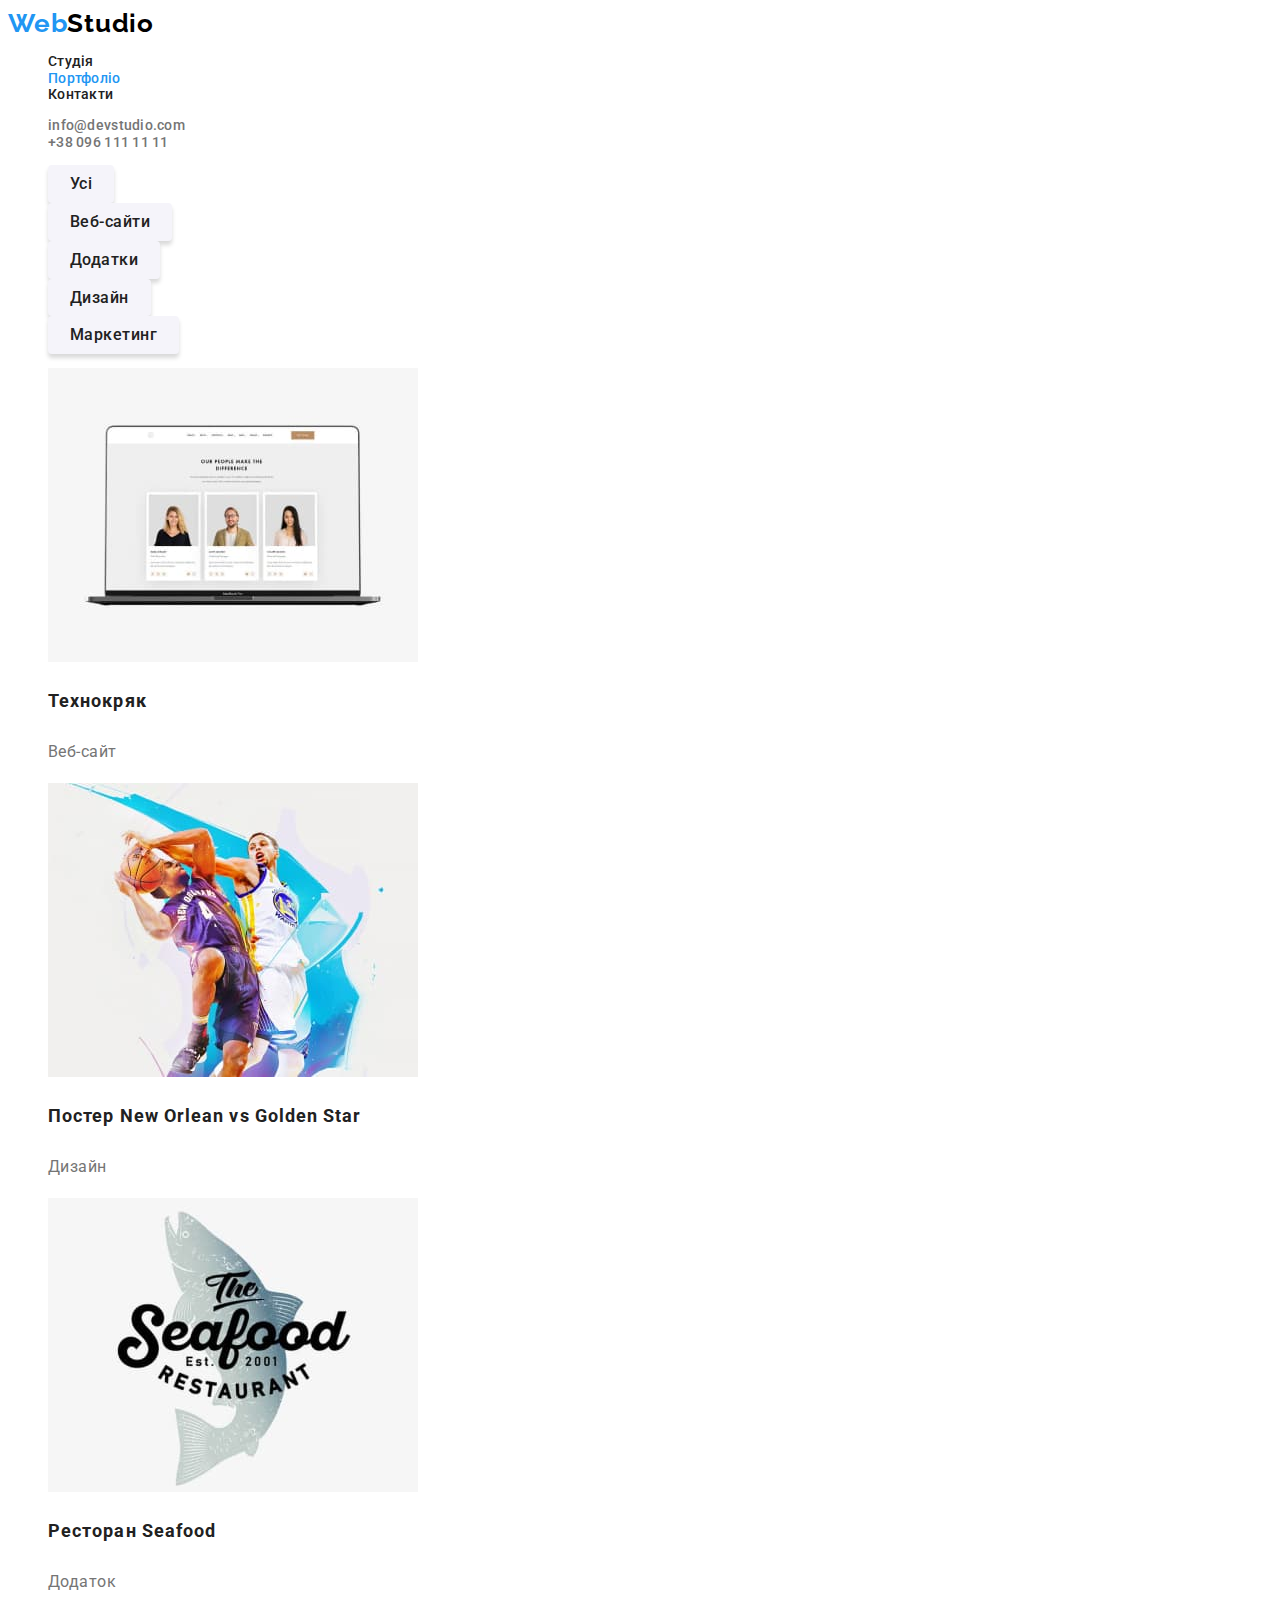
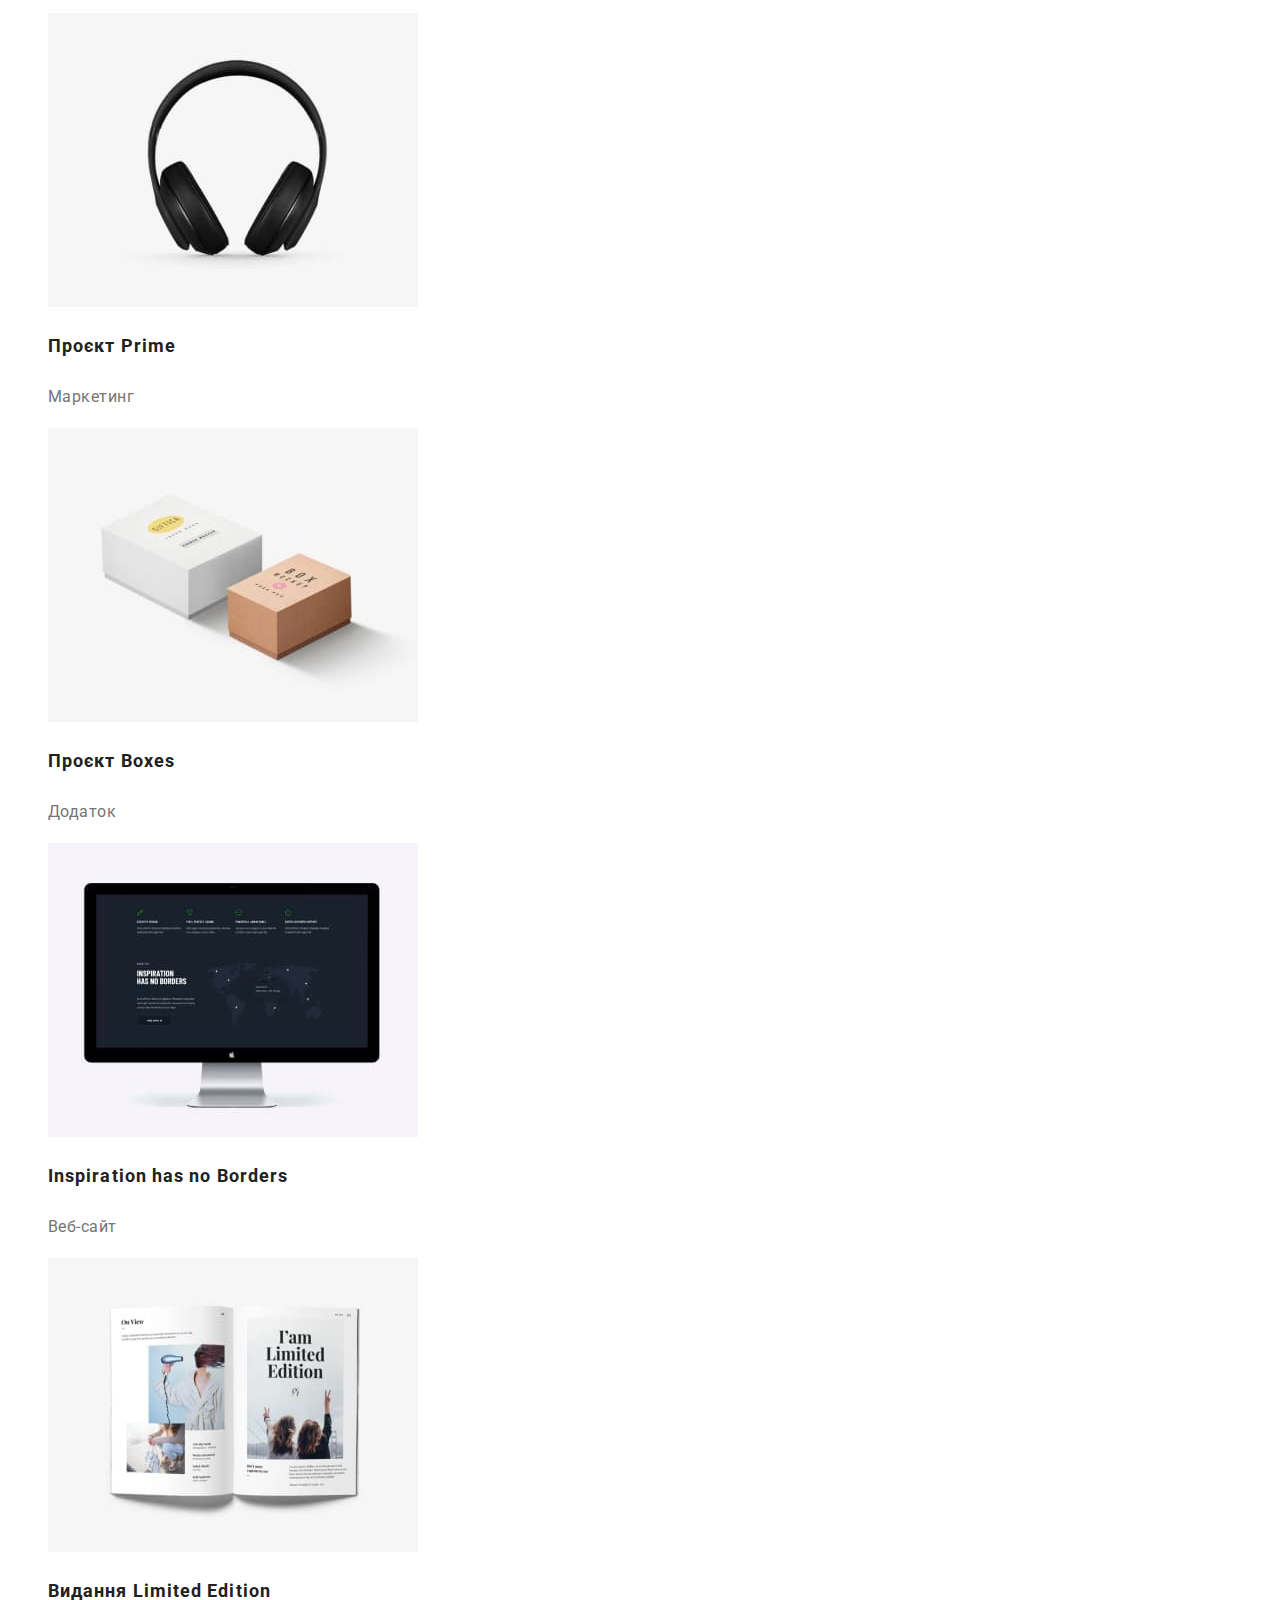
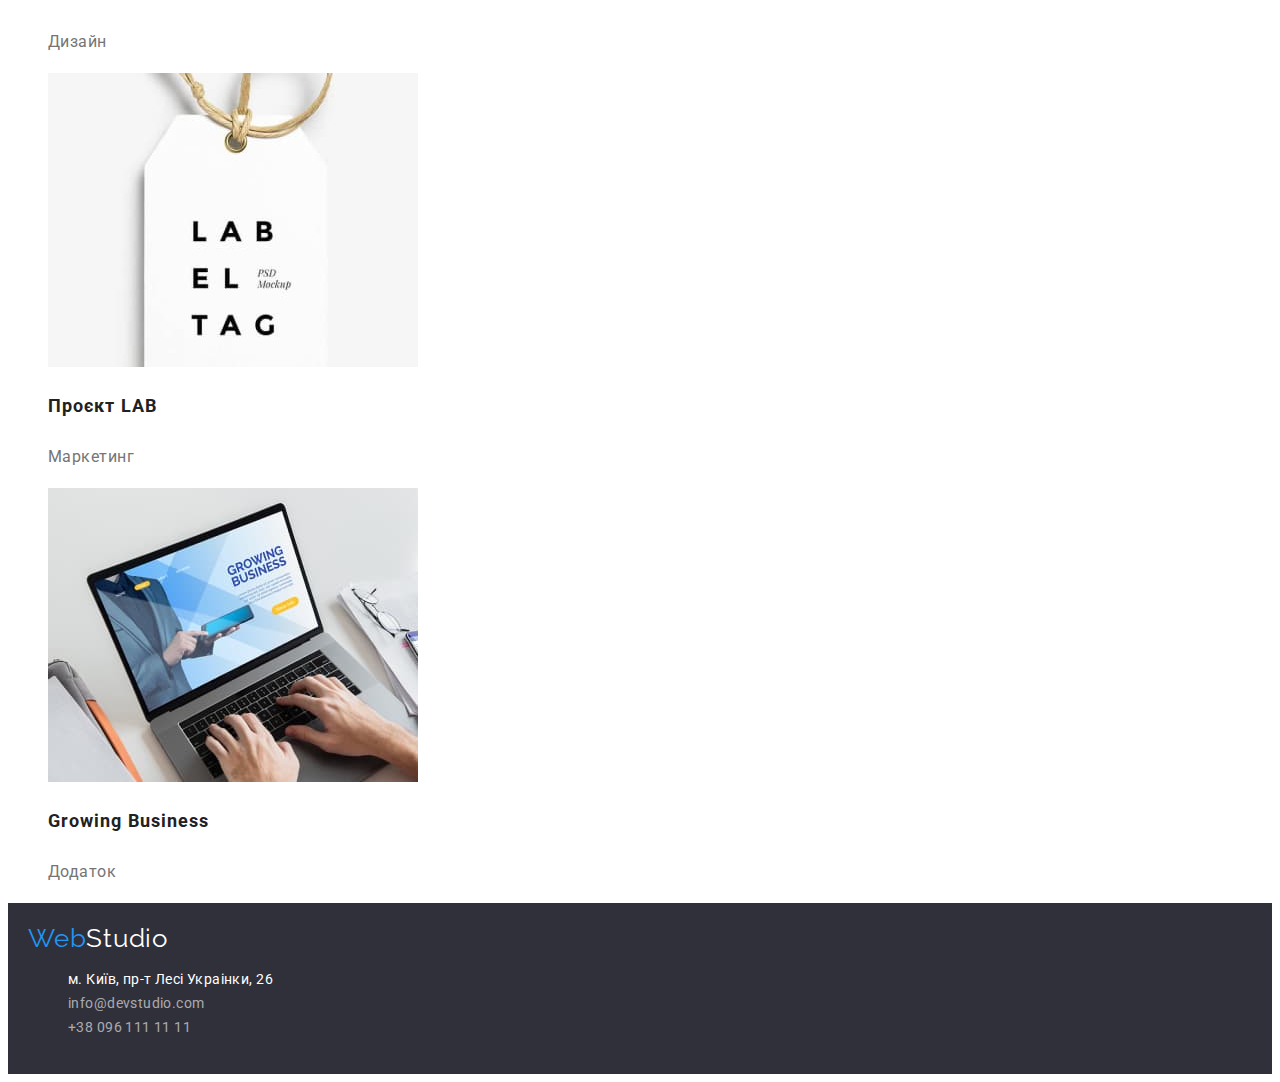
==== commit 1d27ee17: "update code" ====
--- a/portfolio.html
+++ b/portfolio.html
@@ -18,7 +18,7 @@
     <header class="header">
 
         <nav>
-            <a class="logo" href="./index.html" lang="en"><span class="logoheader">Web</span>Studio</a>
+            <a class="logo" href="./index.html" lang="en"><span class="web">Web</span>Studio</a>
           
     
             <ul class="site-nav">
@@ -133,7 +133,7 @@
 
     <!--FOOTER-->
     <footer class="footer">
-        <a class="logo" href="./index.html">Web<span class="logofooter">Studio</span></a>
+        <a class="logofooter" href="./index.html" lang="en"><span class="web">Web</span>Studio</a>
             <address>  
                 <ul class="footer-items">
                     <li><a class="footer-address" href="https://goo.gl/maps/CPtrU1FHBa2aNyZL9" target="_blank" rel="noopener noreferrer nofollow">м. Київ, пр-т Лесі Украінки, 26</a></li>
--- a/css/styles.css
+++ b/css/styles.css
@@ -57,7 +57,7 @@
     color: var(--logo-color);
 }
 
-.logoheader {
+.web {
     color: var(--active-color);
 }
 
@@ -73,7 +73,7 @@
     color: var(--active-color);
 }
 
-.site-nav .current {
+a.current {
     color: var(--active-color);
 }
 
@@ -192,6 +192,10 @@
     color: var(--white-color);
     font-size: 26px;
     letter-spacing: 0.03em;
+    line-height: 1.19;
+    letter-spacing: 0.03em;
+    font-family: var(--secondary-font);
+\
 }
 
 .footer-items a {
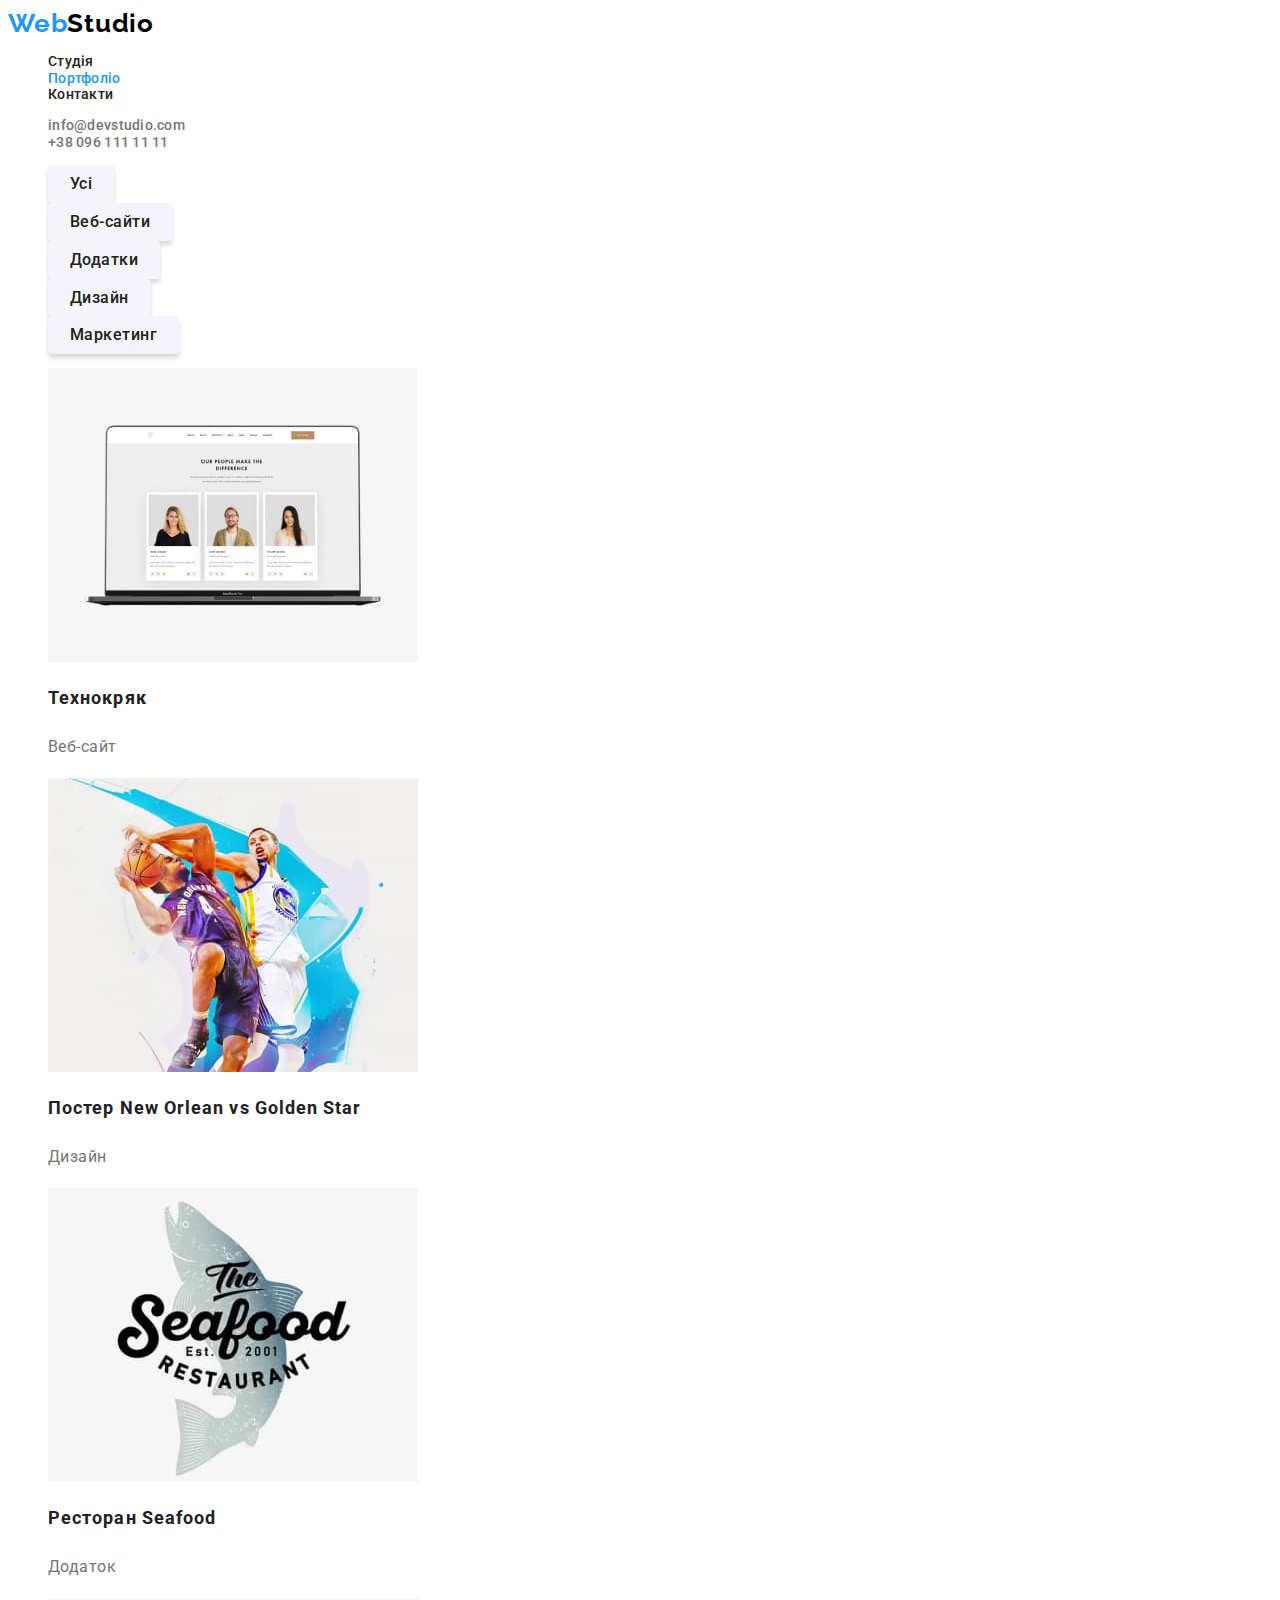
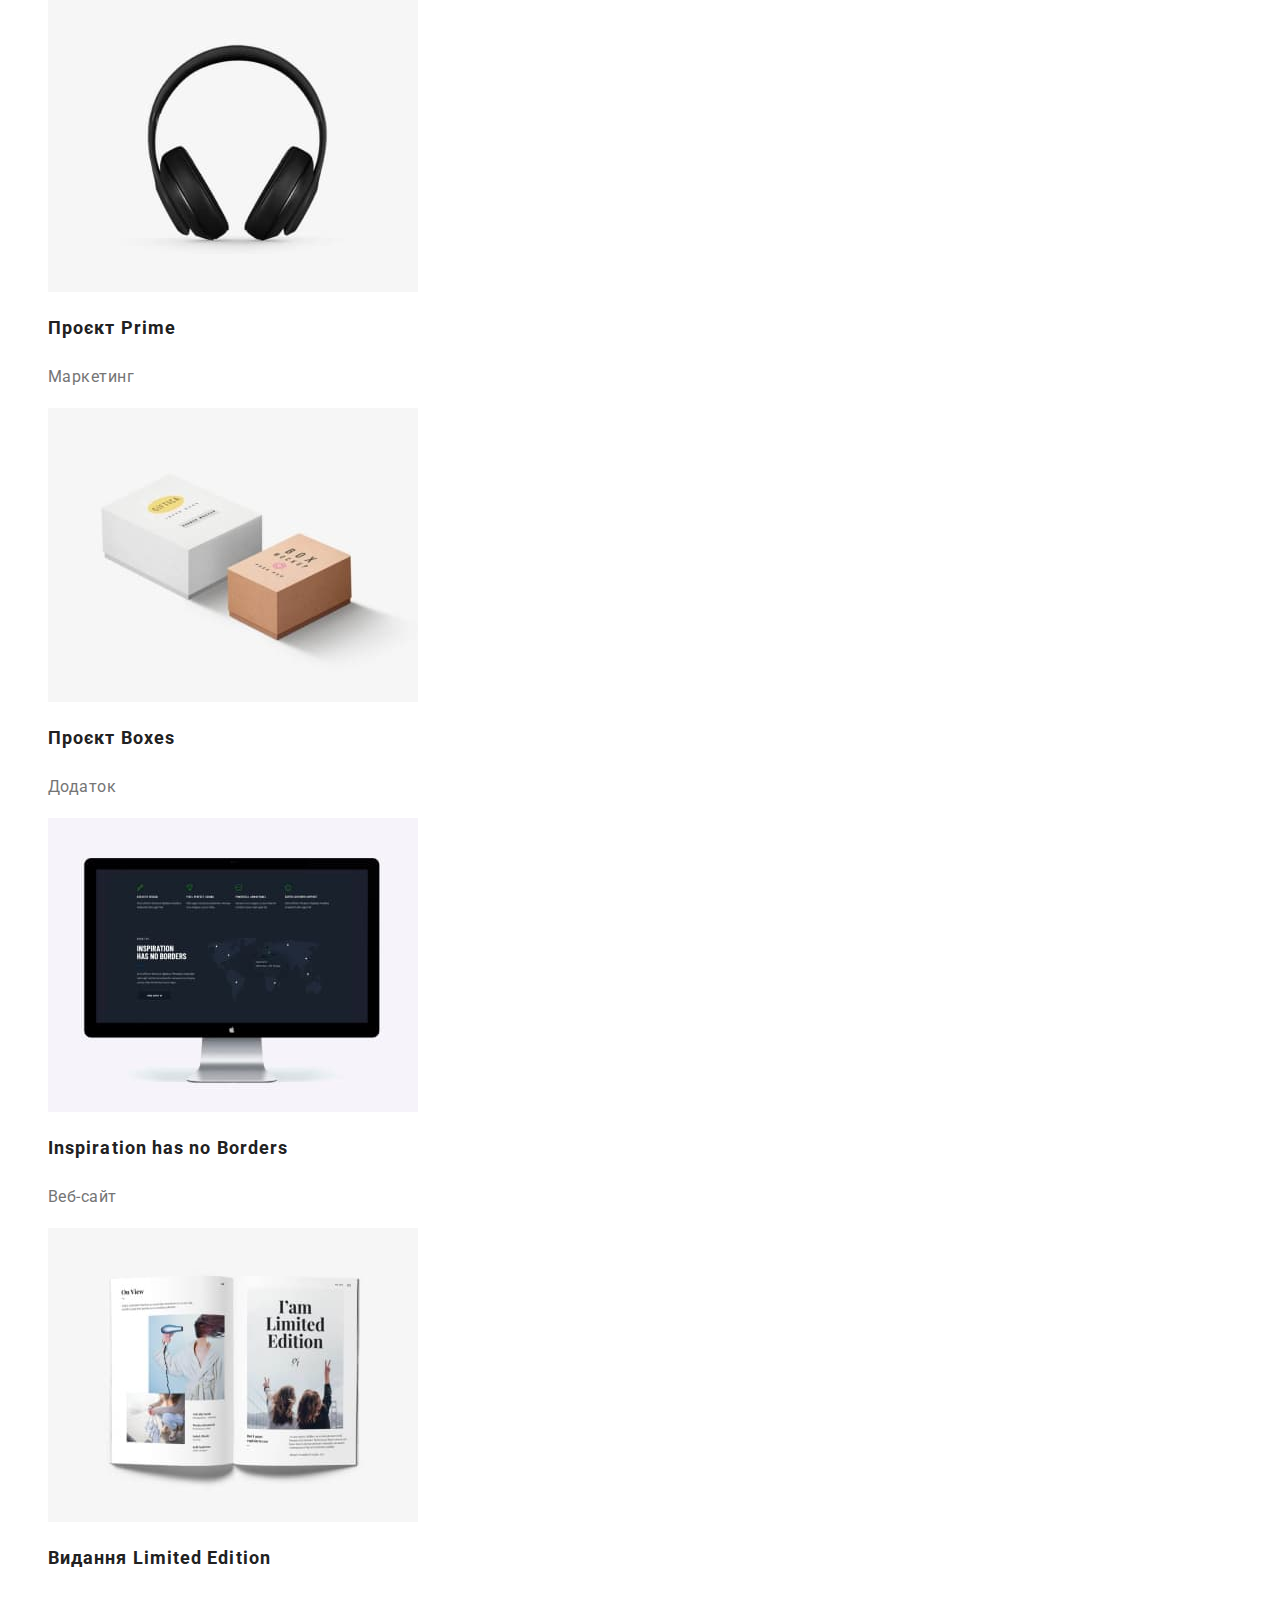
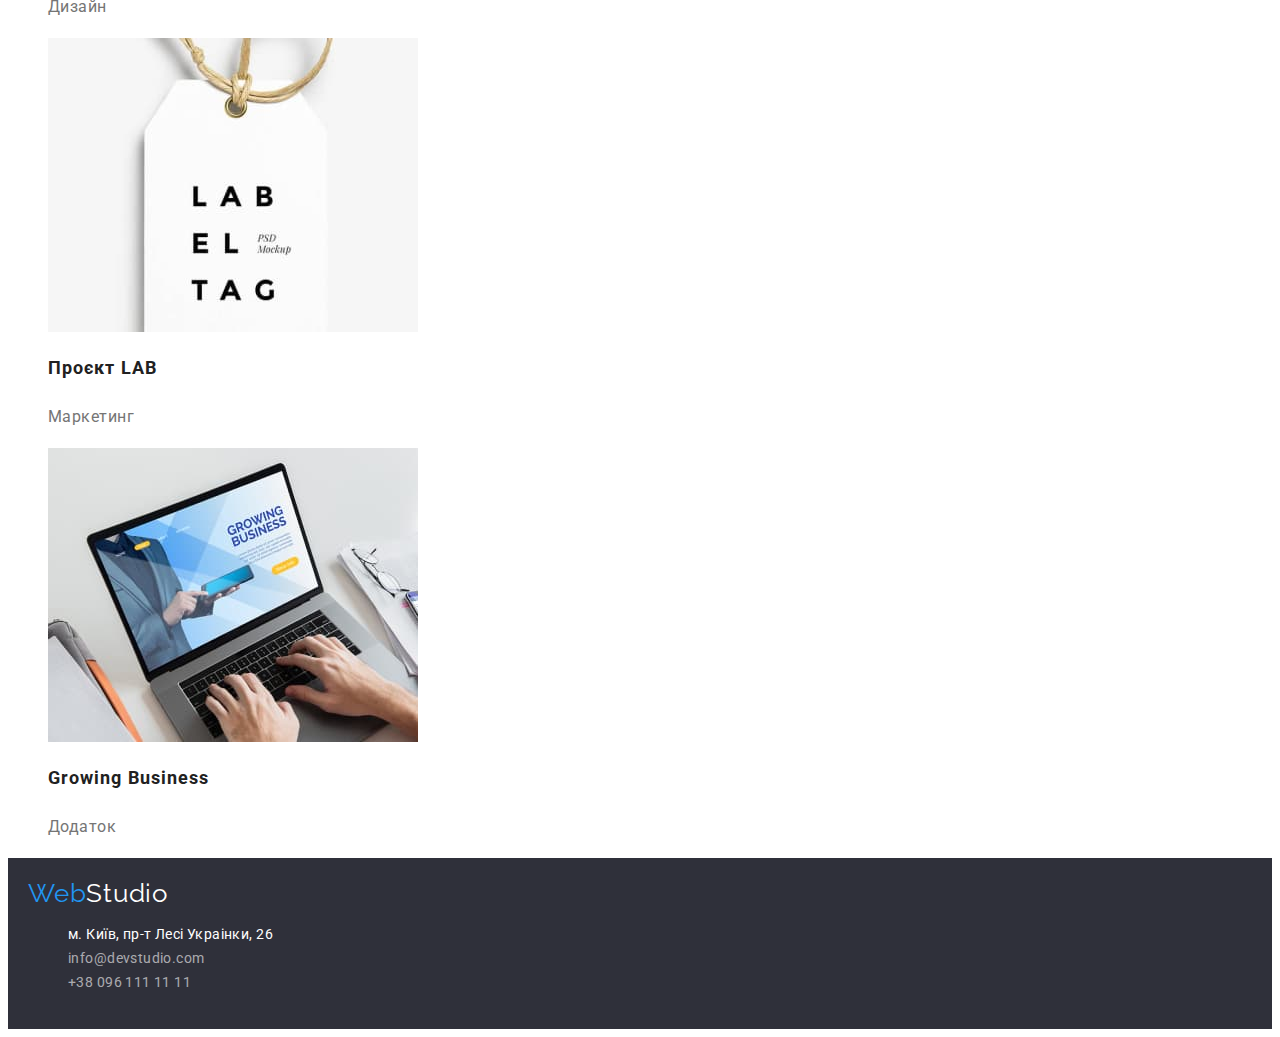
==== commit 0d0ab5b7: "update code" ====
--- a/portfolio.html
+++ b/portfolio.html
@@ -41,11 +41,11 @@
         <section>
             <h1 class="visually-hidden">Портфоліо</h1>
             <ul>
-                <li><button type="button" class="btn-portfolio"> Усі </button></li>
-                <li><button type="button" class="btn-portfolio"> Веб-сайти </button></li>
-                <li><button type="button" class="btn-portfolio"> Додатки </button></li>
-                <li><button type="button" class="btn-portfolio"> Дизайн </button></li>
-                <li><button type="button" class="btn-portfolio"> Маркетинг </button></li>
+                <li><button type="button" class="btn-portfolio">Усі</button></li>
+                <li><button type="button" class="btn-portfolio">Веб-сайти</button></li>
+                <li><button type="button" class="btn-portfolio">Додатки</button></li>
+                <li><button type="button" class="btn-portfolio">Дизайн</button></li>
+                <li><button type="button" class="btn-portfolio">Маркетинг</button></li>
             </ul>
 
             
@@ -55,73 +55,73 @@
                 <!-- Картка 1-->
                         
                     <li><a href="#" target="_blank" rel="noopener noreferrer nofollow">
-                    <img src="images/item1.jpg" alt="ноутбук" width="370">
+                    <img src="./images/item1.jpg" alt="ноутбук" width="370">
                                 
-                    <h3 class="item-title">Технокряк</h3>
+                    <h2 class="item-title">Технокряк</h2>
                     <p class="item-descr">Веб-сайт</p></a></li>
 
                 <!-- Картка 2-->
                 
-                    <li><a href="#" target="_blank" rel="noopener noreferrer nofollow">
-                    <img src="images/item2.jpg" alt="баскетбол" width="370">
+                    <li> <a href="#" target="_blank" rel="noopener noreferrer nofollow">
+                    <img src="./images/item2.jpg" alt="баскетбол" width="370">
                     
-                    <h3 class="item-title">Постер New Orlean vs Golden Star</h3>
+                    <h2 class="item-title">Постер New Orlean vs Golden Star</h2>
                     <p class="item-descr">Дизайн</p></a></li>
 
                 <!-- Картка 3-->
                         
                     <li><a href="#" target="_blank" rel="noopener noreferrer nofollow">
-                    <img src="images/item3.jpg" alt="ресторан морепродуктів" width="370">
+                    <img src="./images/item3.jpg" alt="ресторан морепродуктів" width="370">
                 
-                    <h3 class="item-title">Ресторан Seafood</h3>
+                    <h2 class="item-title">Ресторан Seafood</h2>
                     <p class="item-descr">Додаток</p></a></li>
 
                 <!-- Картка 4-->
             
                     <li><a href="#" target="_blank" rel="noopener noreferrer nofollow">
-                    <img src="images/item4.jpg" alt="навушники" width="370">
+                    <img src="./images/item4.jpg" alt="навушники" width="370">
                         
-                    <h3 class="item-title">Проєкт Prime</h3>
+                    <h2 class="item-title">Проєкт Prime</h2>
                     <p class="item-descr">Маркетинг</p></a></li>  
                     
                 <!-- Картка 5-->
                     
                     <li><a href="#" target="_blank" rel="noopener noreferrer nofollow">
-                    <img src="images/item5.jpg" alt="коробочки" width="370">
+                    <img src="./images/item5.jpg" alt="коробочки" width="370">
             
-                    <h3 class="item-title">Проєкт Boxes</h3>
+                    <h2 class="item-title">Проєкт Boxes</h2>
                     <p class="item-descr">Додаток</p></a></li>
 
                 <!-- Картка 6-->
             
                     <li><a href="#" target="_blank" rel="noopener noreferrer nofollow">
-                    <img src="images/item6.jpg" alt="монітор" width="370">
+                    <img src="./images/item6.jpg" alt="монітор" width="370">
                         
-                    <h3 class="item-title">Inspiration has no Borders</h3>
+                    <h2 class="item-title">Inspiration has no Borders</h2>
                     <p class="item-descr">Веб-сайт</p></a></li>   
 
                 <!-- Картка 7-->
                             
                     <li><a href="#" target="_blank" rel="noopener noreferrer nofollow">
-                    <img src="images/item7.jpg" alt="книга" width="370">
+                    <img src="./images/item7.jpg" alt="книга" width="370">
                     
-                    <h3 class="item-title">Видання Limited Edition</h3>
+                    <h2 class="item-title">Видання Limited Edition</h2>
                     <p class="item-descr">Дизайн</p></a></li>
 
                 <!-- Картка 8-->
             
                     <li><a href="#" target="_blank" rel="noopener noreferrer nofollow">
-                    <img src="images/item8.jpg" alt="бірка" width="370">
+                    <img src="./images/item8.jpg" alt="бірка" width="370">
                         
-                    <h3 class="item-title">Проєкт LAB</h3>
+                    <h2 class="item-title">Проєкт LAB</h2>
                     <p class="item-descr">Маркетинг</p></a></li>   
                         
                 <!-- Картка 9-->
             
                     <li><a href="#" target="_blank" rel="noopener noreferrer nofollow">
-                    <img src="images/item9.jpg" alt="людина працює за ноутбуком" width="370">
+                    <img src="./images/item9.jpg" alt="людина працює за ноутбуком" width="370">
                         
-                    <h3 class="item-title">Growing Business</h3>
+                    <h2 class="item-title">Growing Business</h2>
                     <p class="item-descr">Додаток</p></a></li>   
                     
             </ul>
--- a/css/styles.css
+++ b/css/styles.css
@@ -82,7 +82,6 @@
     font-weight: 500;
     letter-spacing: 0.02em;
     color: var(--secondary-color);
-
 }
 
 .nav-contact a:focus, .nav-contact a:hover {
@@ -195,7 +194,6 @@
     line-height: 1.19;
     letter-spacing: 0.03em;
     font-family: var(--secondary-font);
-\
 }
 
 .footer-items a {
@@ -213,7 +211,7 @@
 }
 
 .footer-contact {
-    color: var(--link-color-rgba);
+    color: rgba(255, 255, 255, 0.6);
 }
 
 /* P O R T F O L I O   P A G E */
